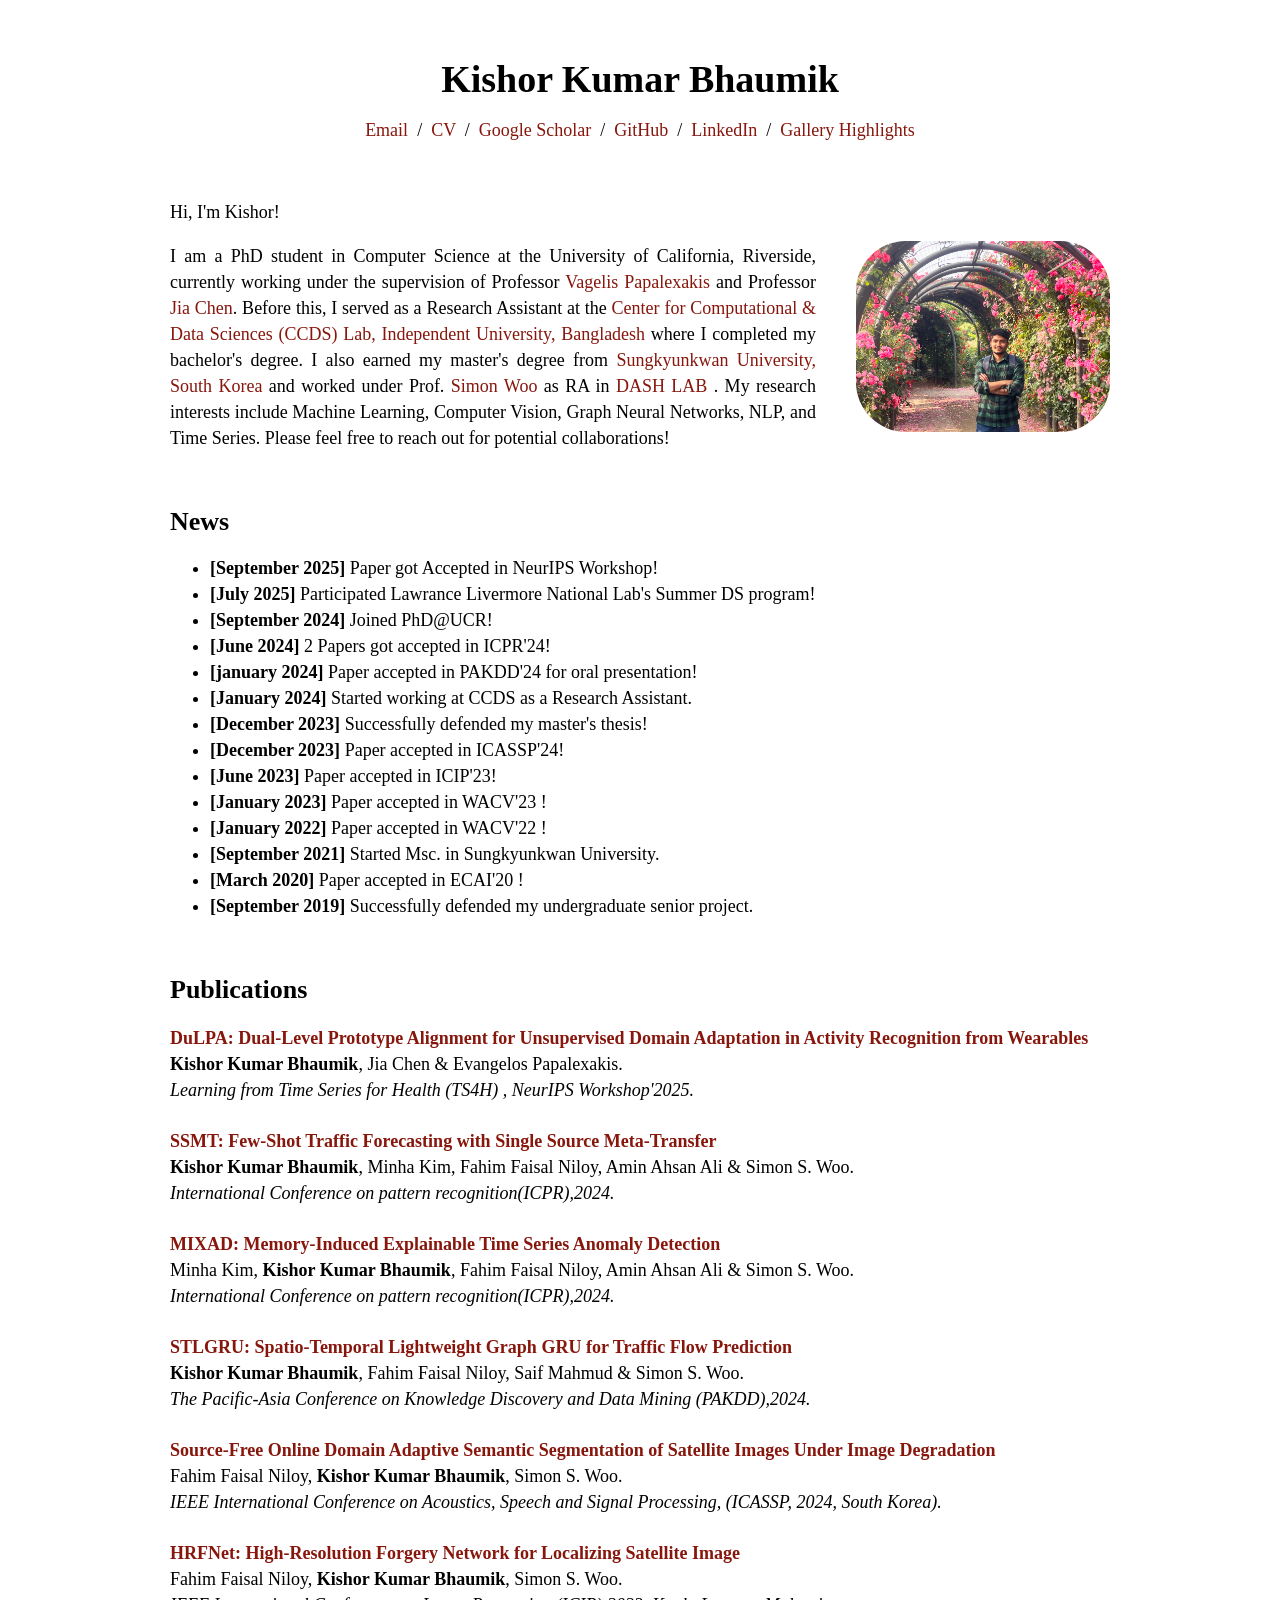
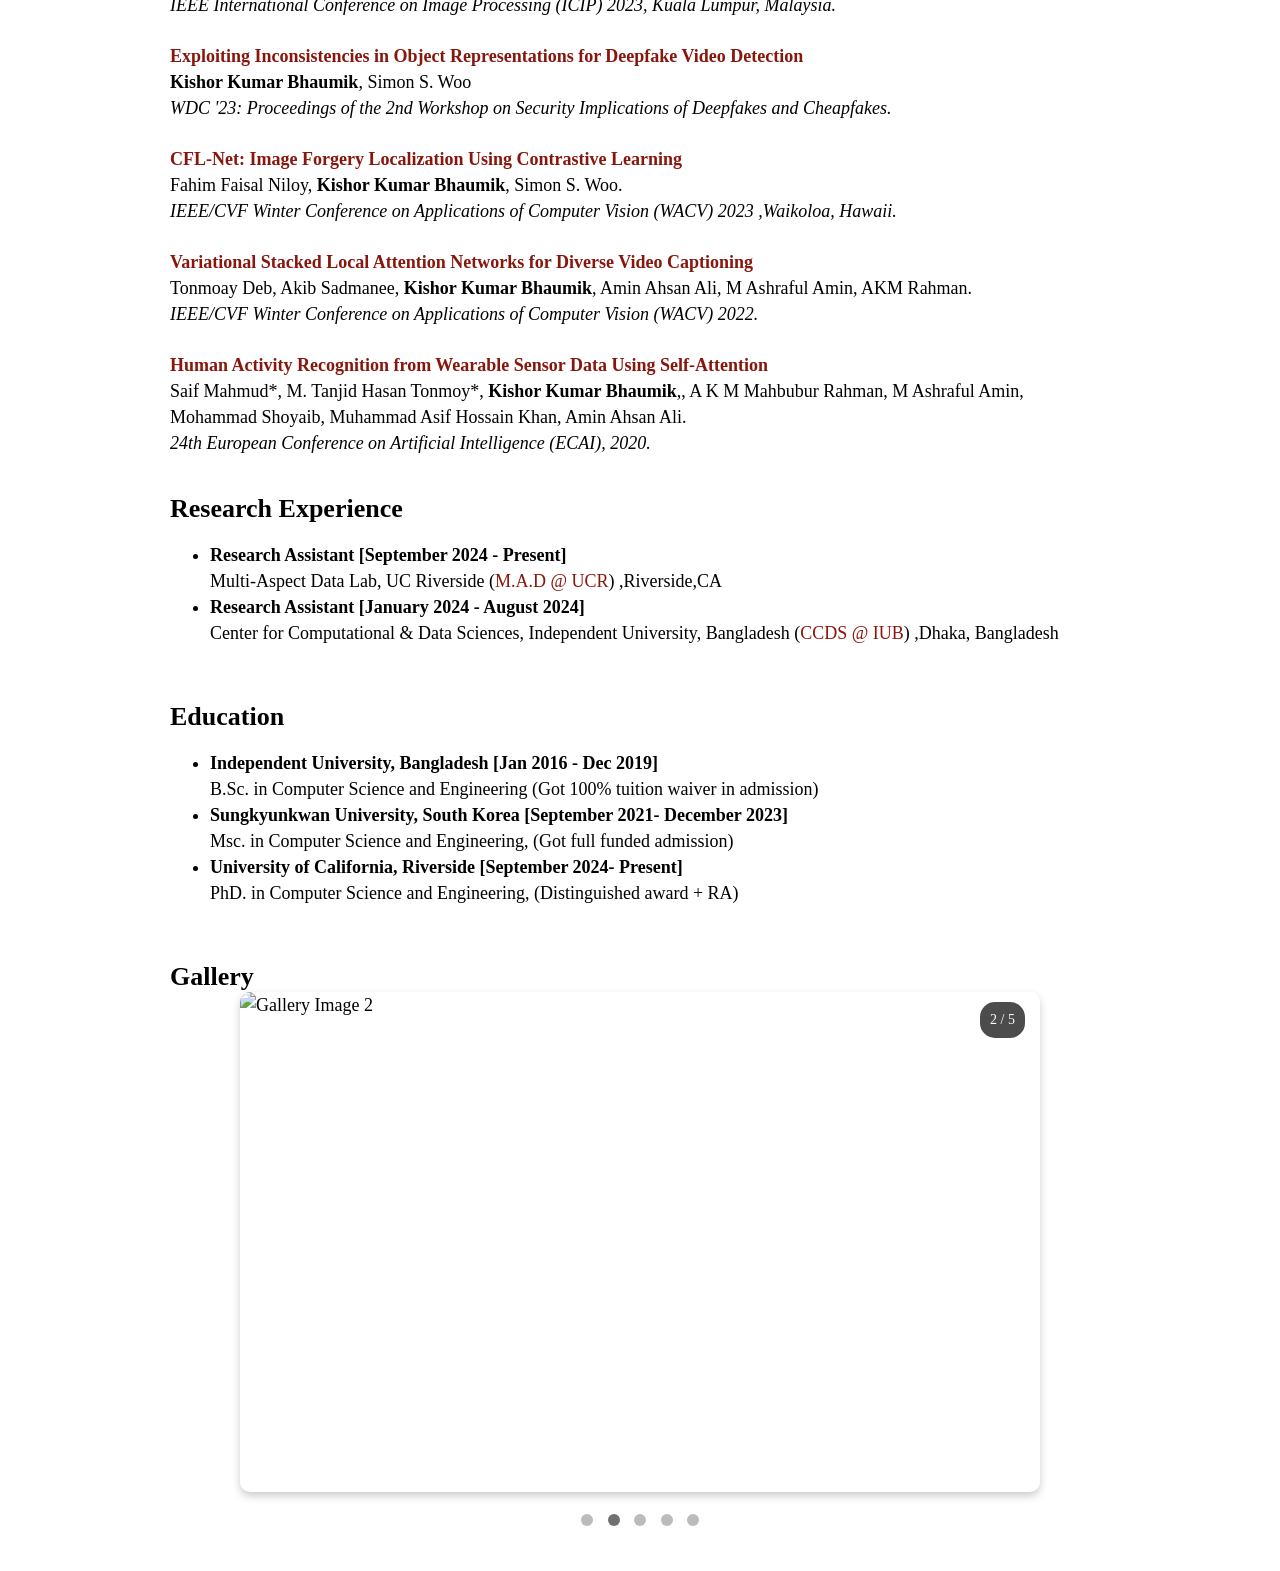
==== index.html @ 986b5c7b "Bold author name in index.html" ====
<!DOCTYPE html>
<html lang="en"><head><meta http-equiv="Content-Type" content="text/html; charset=UTF-8">
  <script type="text/javascript" async="" src="./index_files/analytics.js.download"></script><script type="text/javascript" async="" src="./index_files/analytics.js(1).download"></script><script async="" src="./index_files/js"></script>
  <script>
    window.dataLayer = window.dataLayer || [];
    function gtag(){dataLayer.push(arguments);}.gallery-image
    gtag('js', new Date());

    gtag('config', 'UA-7580334-2');
  </script>

  <title>Kishor Kumar Bhaumik</title>

  <meta name="author" content="Kishor Kumar Bhaumik">
  <meta name="viewport" content="width=device-width, initial-scale=1">

  <link rel="stylesheet" type="text/css" href="./index_files/stylesheet.css">
  <link rel="icon" type="image/png" href="./image/personal.jpg">

  <style>
    .gallery-container {
      width: 100%;
      max-width: 800px;
      margin: 0 auto;
      position: relative;
      overflow: hidden;
      border-radius: 10px;
      box-shadow: 0 4px 8px rgba(0,0,0,0.2);
    }

    .gallery-image {
      width: 100%;
      height: 500px;
      object-fit: cover;
      display: none;
    }

    .gallery-image.active {
      display: block;
    }

    .gallery-counter {
      position: absolute;
      top: 10px;
      right: 15px;
      background: rgba(0,0,0,0.7);
      color: white;
      padding: 5px 10px;
      border-radius: 15px;
      font-size: 14px;
    }

    .gallery-dots {
      text-align: center;
      margin-top: 15px;
    }

    .dot {
      height: 12px;
      width: 12px;
      margin: 0 5px;
      background-color: #bbb;
      border-radius: 50%;
      display: inline-block;
      cursor: pointer;
      transition: background-color 0.3s ease;
    }

    .dot.active {
      background-color: #717171;
    }

    html {
      scroll-behavior: smooth;
    }
  </style>
</head>

<body>
  <table style="width:100%;max-width:1000px;padding-top:30px;border:0px;border-spacing:0px;border-collapse:separate;margin-right:auto;margin-left:auto;"><tbody>
    <tr style="padding:10px">
      <td style="padding:10px">
        <p align="center" style="margin-bottom:1px;">
            <name>Kishor Kumar Bhaumik</name>
        </p>
        <p align="center">
            <a href="mailto:kishor25@g.skku.edu">Email</a> &nbsp;/&nbsp;
            <a href="">CV</a> &nbsp;/&nbsp; 
            <a href="https://scholar.google.com/citations?user=g70F2XcAAAAJ&hl=en">Google Scholar</a> &nbsp;/&nbsp;
            <a href="https://github.com/Kishor-Bhaumik"> GitHub </a> &nbsp;/&nbsp;
            <a href="https://www.linkedin.com/in/kishor-kumar-bhaumik-8698491b8/">LinkedIn</a> &nbsp;/&nbsp;
            <a href="#gallery">Gallery</a>
            <a href="#gallery">Highlights</a>
        </p>
        <table width="100%" align="center" border="0" cellspacing="0" cellpadding="20">
          <tbody><tr>
            <td width="70%" valign="top" align="justify">
              <p>
                Hi, I'm Kishor!
              </p>
              <p> 
<!--                 I currently serve as a Research Assistant at <a href="https://ccds.ai/">Center for Computational & Data Sciences (CCDS) Lab, Independent University, Bangladesh</a> under the supervision of <a href="http://iub.ac.bd/academics/departments/cse/faculty-and-staff/aminali"> Prof. Amin Ahsan Ali </a>. I completed my master's degree from <a href="https://www.skku.edu/eng/index.do">Sungkyunkwan University, South Korea</a> and worked under Prof. Simon Woo<a href="https://dash-lab.github.io/"> as RA in DASH LAB<a href="https://dash-lab.github.io/">. My research focuses on Machine Learning, Computer Vision, Graph Neural Networks, NLP and Time Series.  -->

              I am a PhD student in Computer Science at the University of California, Riverside, currently working under the supervision of Professor <a href="https://www.cs.ucr.edu/~epapalex/">Vagelis Papalexakis </a> and Professor  <a href="https://sites.google.com/view/jiachen-research/home">Jia Chen</a>. Before this, I served as a Research Assistant at the <a href="https://ccds.ai/">Center for Computational & Data Sciences (CCDS) Lab, Independent University, Bangladesh</a> where I completed my bachelor's degree. I also earned my master's degree from <a href="https://www.skku.edu/eng/index.do">Sungkyunkwan University, South Korea</a> and worked under Prof. <a href="https://dash-lab.github.io/">Simon Woo </a> as RA in <a href="https://dash-lab.github.io/">DASH LAB </a>.  My research interests include Machine Learning, Computer Vision, Graph Neural Networks, NLP, and Time Series. Please feel free to reach out for potential collaborations!
              </p>

            </td>

            <td width="30%" valign="top" style="padding-top:80px;"><img src="./image/personal.jpg" width="100%" style="border-radius:50px"></a>
          </tr>

        </tbody></table>

        <table width="100%" align="center" border="0" cellspacing="0" cellpadding="20">
        <tbody><tr><td>
            <heading>News</heading>
            <ul>
              <li><strong>[September 2025]</strong> Paper got Accepted in NeurIPS Workshop!</li>
              <li><strong>[July 2025]</strong> Participated Lawrance Livermore National Lab's Summer DS program!</li>
              <li><strong>[September 2024]</strong> Joined PhD@UCR!</li>
              <li><strong>[June 2024]</strong> 2 Papers got accepted in ICPR'24!</li>
              <li><strong>[january 2024]</strong> Paper accepted in PAKDD'24 for oral presentation!</li>
              <li><strong>[January 2024]</strong> Started working at CCDS as a Research Assistant.</li>
              <li><strong>[December 2023]</strong> Successfully defended my master's thesis!</li>
               <li><strong>[December 2023]</strong> Paper accepted in ICASSP'24!</li>
                <li><strong>[June 2023]</strong> Paper accepted in ICIP'23!</li>
                <li><strong>[January 2023]</strong> Paper accepted in WACV'23 !</li>
                <li><strong>[January 2022]</strong> Paper accepted in WACV'22 !</li>
                <li><strong>[September 2021]</strong> Started Msc. in Sungkyunkwan University.</li>
                <li><strong>[March 2020]</strong> Paper accepted in ECAI'20 !</li>

                <li><strong>[September 2019]</strong> Successfully defended my undergraduate senior project.</li>
            </ul>
        </td></tr>

        </tbody></table>

        <table style="width:100%;border:0px;border-spacing:0px;border-collapse:separate;margin-right:auto;margin-left:auto;"><tbody>
            <tr>
            <td style="padding-left:20px;padding-top:20px;padding-bottom:0px;width:100%;vertical-align:middle">
              <heading>Publications</heading>
            </td>
          </tr>
        </tbody></table>

        <table width="100%" align="center" border="0" cellspacing="15" cellpadding="5">


          <tr>
            <td valign="top" width="95%">
              <a href="https://openreview.net/attachment?id=uzQmCWWiLl&name=pdf">
                <papertitle>DuLPA: Dual-Level Prototype Alignment for Unsupervised Domain Adaptation in Activity Recognition from Wearables</papertitle>
              </a>
              <br>
               <b>Kishor Kumar Bhaumik</b>, Jia Chen & Evangelos Papalexakis. 
              <br>
              <em>Learning from Time Series for Health (TS4H) , NeurIPS Workshop'2025.
              <br>
            </td>
          </tr>


          <tr>
            <td valign="top" width="95%">
              <a href="https://link.springer.com/chapter/10.1007/978-3-031-78195-7_4">
                <papertitle>SSMT: Few-Shot Traffic Forecasting with Single Source Meta-Transfer</papertitle>
              </a>
              <br>
               <b>Kishor Kumar Bhaumik</b>, Minha Kim, Fahim Faisal Niloy, Amin Ahsan Ali & Simon S. Woo. 
              <br>
              <em>International Conference on pattern recognition(ICPR),2024.
              <br>
            </td>
          </tr>



          <tr>
            <td valign="top" width="95%">
              <a href="https://link.springer.com/chapter/10.1007/978-3-031-78189-6_16">
                <papertitle>MIXAD: Memory-Induced Explainable Time Series Anomaly Detection</papertitle>
              </a>
              <br>
                Minha Kim, <b>Kishor Kumar Bhaumik</b>, Fahim Faisal Niloy, Amin Ahsan Ali & Simon S. Woo. 
              <br>
              <em>International Conference on pattern recognition(ICPR),2024.
              <br>
            </td>
          </tr>




          <tr>
            <td valign="top" width="95%">
              <a href="https://arxiv.org/pdf/2212.04548.pdf">
                <papertitle>STLGRU: Spatio-Temporal Lightweight Graph GRU for Traffic Flow Prediction</papertitle>
              </a>
              <br>
               <b>Kishor Kumar Bhaumik</b>, Fahim Faisal Niloy, Saif Mahmud & Simon S. Woo. 
              <br>
              <em>The Pacific-Asia Conference on Knowledge Discovery and Data Mining (PAKDD),2024.
              <br>
            </td>
          </tr>


          <tr>
            <td valign="top" width="95%">
              <a href="https://arxiv.org/pdf/2401.02113.pdf">
                <papertitle>Source-Free Online Domain Adaptive Semantic Segmentation of Satellite Images Under Image Degradation</papertitle>
              </a>
              <br>
              Fahim Faisal Niloy, <b>Kishor Kumar Bhaumik</b>,  Simon S. Woo. 
              <br>
              <em>IEEE International Conference on Acoustics, Speech and Signal Processing, (ICASSP, 2024, South Korea).
              <br>
            </td>
          </tr>


          <tr>
            <td valign="top" width="95%">
              <a href="https://arxiv.org/pdf/2307.11052.pdf">
                <papertitle>HRFNet: High-Resolution Forgery Network for Localizing Satellite Image</papertitle>
              </a>
              <br>
              Fahim Faisal Niloy, <b>Kishor Kumar Bhaumik</b>,  Simon S. Woo. 
              <br>
              <em>IEEE International Conference on Image Processing (ICIP) 2023, Kuala Lumpur, Malaysia.
              <br>
            </td>
          </tr>


          <tr>
            <td valign="top" width="95%">
              <a href="https://dl.acm.org/doi/abs/10.1145/3595353.3595885">
                <papertitle>Exploiting Inconsistencies in Object Representations for Deepfake Video Detection</papertitle>
              </a>
              <br>
              <b>Kishor Kumar Bhaumik</b>, Simon S. Woo 
              <br>
              <em>WDC '23: Proceedings of the 2nd Workshop on Security Implications of Deepfakes and Cheapfakes.
              <br>
            </td>
          </tr>

          
          
          <tr>
            <td valign="top" width="95%">
              <a href="https://arxiv.org/pdf/2210.02182.pdf">
                <papertitle>CFL-Net: Image Forgery Localization Using Contrastive Learning</papertitle>
              </a>
              <br>
              Fahim Faisal Niloy, <b>Kishor Kumar Bhaumik</b>,  Simon S. Woo. 
              <br>
              <em>IEEE/CVF Winter Conference on Applications of Computer Vision (WACV) 2023 ,Waikoloa, Hawaii.
              <br>
            </td>
          </tr>


          

          
          <tr>
            <td valign="top" width="95%">
              <a href="https://openaccess.thecvf.com/content/WACV2022/papers/Deb_Variational_Stacked_Local_Attention_Networks_for_Diverse_Video_Captioning_WACV_2022_paper.pdf">
                <papertitle>Variational Stacked Local Attention Networks for Diverse Video Captioning</papertitle>
              </a>
              <br>
              Tonmoay Deb, Akib Sadmanee, <b>Kishor Kumar Bhaumik</b>, Amin Ahsan Ali, M Ashraful Amin, AKM Rahman.
              <br>
              <em>IEEE/CVF Winter Conference on Applications of Computer Vision (WACV) 2022.
              <br>
            </td>
          </tr>





          <tr>
            <td valign="top" width="95%">
              <a href="https://ecai2020.eu/papers/1109_paper.pdf">
                <papertitle>Human Activity Recognition from Wearable Sensor Data Using Self-Attention</papertitle>
              </a>
              <br>
              Saif Mahmud*, M. Tanjid Hasan Tonmoy*, <b>Kishor Kumar Bhaumik</b>,, A K M Mahbubur Rahman, M Ashraful Amin, Mohammad Shoyaib, Muhammad Asif Hossain Khan, Amin Ahsan Ali. 
              <br>
              <em>24th European Conference on Artificial Intelligence (ECAI), 2020.
              <br>
            </td>
          </tr>

        </tbody></table>

        <table width="100%" align="center" border="0" cellspacing="0" cellpadding="20">
        <tbody><tr><td>
            <heading>Research Experience</heading>
            <ul>
              <li> <strong>Research Assistant [September 2024 - Present]</strong><br>Multi-Aspect Data Lab, UC Riverside (<a href="https://www.cs.ucr.edu/~epapalex/group.html">M.A.D @ UCR</a>) ,Riverside,CA</li>
                <li> <strong>Research Assistant [January 2024 - August 2024]</strong><br>Center for Computational & Data Sciences, Independent University, Bangladesh (<a href="https://ccds.ai/">CCDS @ IUB</a>) ,Dhaka, Bangladesh</li>

            </ul>
        </td></tr>

        <table width="100%" align="center" border="0" cellspacing="0" cellpadding="20">
        <tbody><tr><td>
            <heading>Education</heading>
            <ul>
                <li> <strong>Independent University, Bangladesh [Jan 2016 - Dec 2019]</strong><br>B.Sc. in Computer Science and Engineering (Got 100% tuition waiver in admission)</li>
                <li> <strong>Sungkyunkwan University, South Korea [September 2021- December 2023]</strong><br>Msc.  in Computer Science and Engineering, (Got full funded admission)</li>
               <li> <strong>University of California, Riverside [September 2024- Present]</strong><br>PhD.  in Computer Science and Engineering, (Distinguished award + RA)</li>
            </ul>
        </td></tr>

        <!-- Gallery Section -->
        <table width="100%" align="center" border="0" cellspacing="0" cellpadding="20" id="gallery">
        <tbody><tr><td>
            <heading>Gallery</heading>
            <div class="gallery-container">
              <div class="gallery-counter">
                <span id="current-image">1</span> / <span id="total-images">5</span>
              </div>
              <img id="gallery-image-1" class="gallery-image active" src="./photos/photo_1.jpg" alt="Gallery Image 1">
              <img id="gallery-image-2" class="gallery-image" src="./photos/photo_2.PNG" alt="Gallery Image 2">
              <img id="gallery-image-3" class="gallery-image" src="./photos/photo_3.PNG" alt="Gallery Image 3">
              <img id="gallery-image-4" class="gallery-image" src="./photos/photo_4.PNG" alt="Gallery Image 4">
              <img id="gallery-image-5" class="gallery-image" src="./photos/photo_5.JPG" alt="Gallery Image 5">
            </div>
            <div class="gallery-dots">
              <span class="dot active" onclick="currentSlide(1)"></span>
              <span class="dot" onclick="currentSlide(2)"></span>
              <span class="dot" onclick="currentSlide(3)"></span>
              <span class="dot" onclick="currentSlide(4)"></span>
              <span class="dot" onclick="currentSlide(5)"></span>
            </div>
        </td></tr>
        </tbody></table>

      </td>
    </tr>
  </tbody></table>

  <script>
    let currentImageIndex = 1;
    const totalImages = 5;

    function showImage(index) {
      // Hide all images
      for (let i = 1; i <= totalImages; i++) {
        document.getElementById(`gallery-image-${i}`).classList.remove('active');
      }

      // Show current image
      document.getElementById(`gallery-image-${index}`).classList.add('active');

      // Update counter
      document.getElementById('current-image').textContent = index;

      // Update dots
      const dots = document.querySelectorAll('.dot');
      dots.forEach(dot => dot.classList.remove('active'));
      dots[index - 1].classList.add('active');
    }

    function nextImage() {
      currentImageIndex = currentImageIndex >= totalImages ? 1 : currentImageIndex + 1;
      showImage(currentImageIndex);
    }

    function currentSlide(index) {
      currentImageIndex = index;
      showImage(index);
    }

    // Auto-slide every 2 seconds
    setInterval(nextImage, 2000);

    // Preload images to avoid loading delays
    window.addEventListener('load', function() {
      for (let i = 1; i <= totalImages; i++) {
        const img = new Image();
        img.src = `./photos/photo_${i}.png`;
      }
    });
  </script>

</body></html>
---- index_files/stylesheet.css ----
/* latin-ext */
@font-face {
  font-family: "Palatino Linotype", "Book Antiqua", Palatino, serif;
  font-style: italic;
  font-weight: 400;
  unicode-range: U+0100-024F, U+0259, U+1E00-1EFF, U+2020, U+20A0-20AB, U+20AD-20CF, U+2113, U+2C60-2C7F, U+A720-A7FF;
}
/* latin */
@font-face {la
  font-family: "Palatino Linotype", "Book Antiqua", Palatino, serif;
  font-style: italic;
  font-weight: 400;
}
/* latin-ext */
@font-face {
  font-family: "Palatino Linotype", "Book Antiqua", Palatino, serif;
  font-style: italic;
  font-weight: 700;
}
/* latin */
@font-face {
  font-family: "Palatino Linotype", "Book Antiqua", Palatino, serif;
  font-style: italic;
  font-weight: 700;
}
/* latin-ext */
@font-face {
  font-family: "Palatino Linotype", "Book Antiqua", Palatino, serif;
  font-style: normal;
  font-weight: 400;
}
/* latin */
@font-face {
  font-family: "Palatino Linotype", "Book Antiqua", Palatino, serif;
  font-style: normal;
  font-weight: 400;
}
/* latin-ext */
@font-face {
  font-family: "Palatino Linotype", "Book Antiqua", Palatino, serif;
  font-style: normal;
  font-weight: 700;
}
/* latin */
@font-face {
  font-family: "Palatino Linotype", "Book Antiqua", Palatino, serif;
  font-style: normal;
  font-weight: 700;
}

a {
  color: #87160c;
  text-decoration: none;
}

a:focus,
a:hover {
  color: #f09228;
  text-decoration: none;
}

body,
td,
th,
tr,
p {
  line-height: 26px;
  font-family: "Palatino Linotype", "Book Antiqua", Palatino, serif;
  font-size: 18px;},

a {
  font-family: "Palatino Linotype", "Book Antiqua", Palatino, serif;
  font-size: 18px
}

strong {
  font-family: "Palatino Linotype", "Book Antiqua", Palatino, serif;
  font-size: 18px;
}

heading {
  font-family: "Palatino Linotype", "Book Antiqua", Palatino, serif;
  font-size: 26px;
  font-weight: 600;
}

papertitle {
  font-family: "Palatino Linotype", "Book Antiqua", Palatino, serif;
  font-size: 18px;
  font-weight: 700
}

name {
  font-family: "Palatino Linotype", "Book Antiqua", Palatino, serif;
  font-size: 38px;
  font-weight: 700
}

.one {
  width: 160px;
  height: 160px;
  position: relative;
}

.two {
  width: 160px;
  height: 160px;
  position: absolute;
  transition: opacity .2s ease-in-out;
  -moz-transition: opacity .2s ease-in-out;
  -webkit-transition: opacity .2s ease-in-out;
}

.fade {
  transition: opacity .2s ease-in-out;
  -moz-transition: opacity .2s ease-in-out;
  -webkit-transition: opacity .2s ease-in-out;
}

span.highlight {
  background-color: #ffffd0;
}
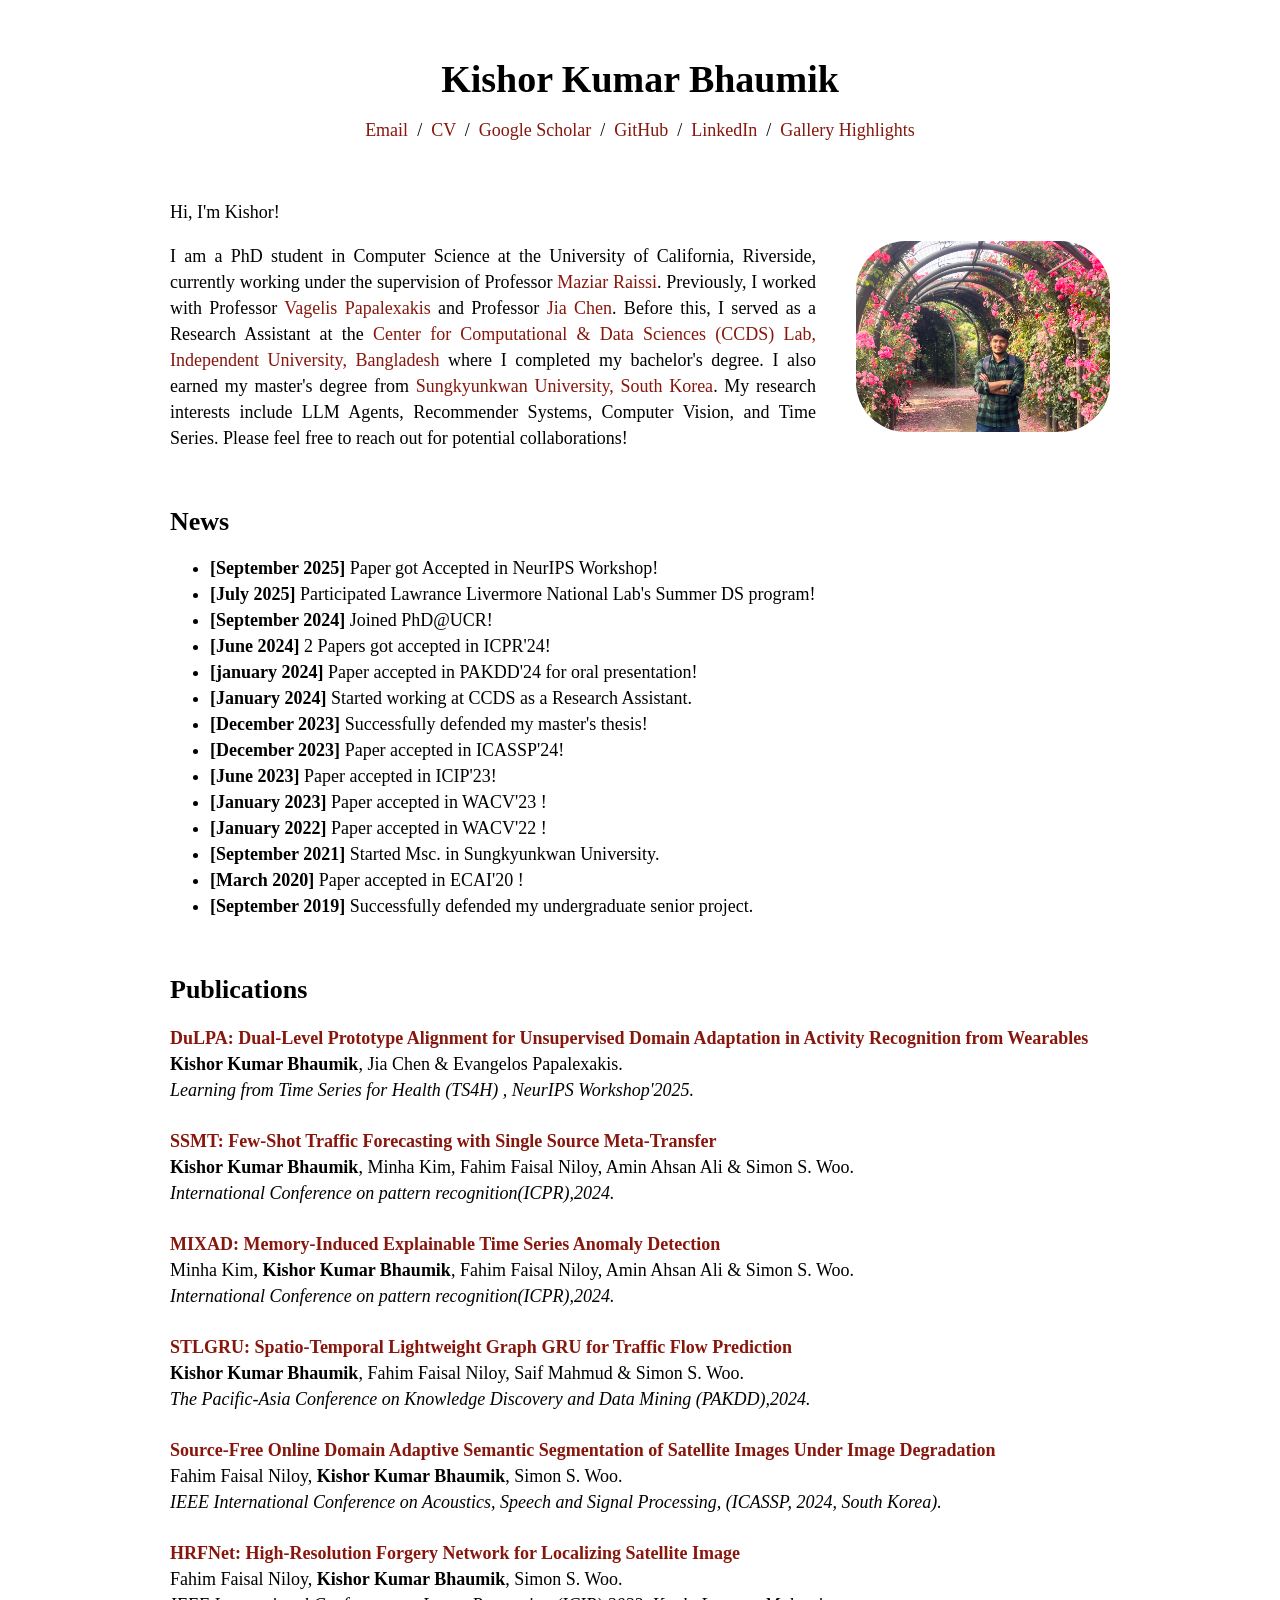
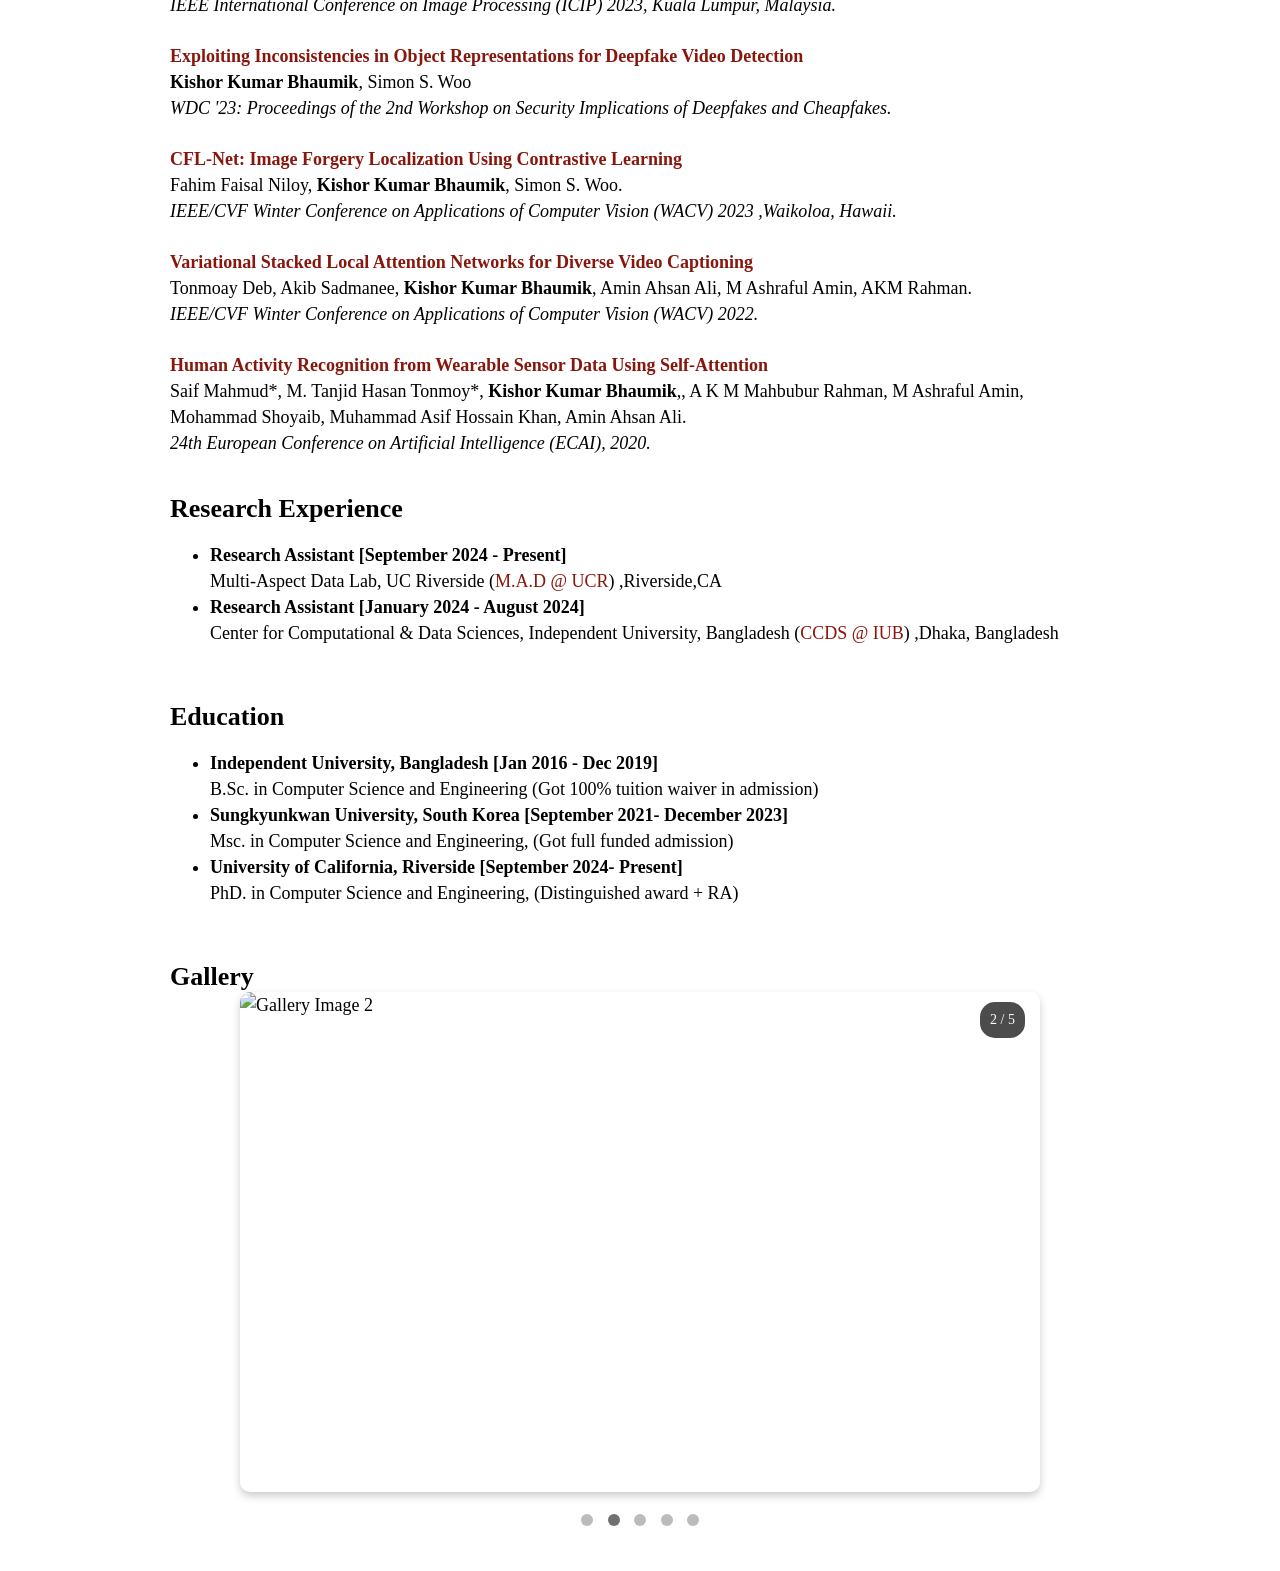
==== commit 0a035527: "Revise personal introduction in index.html Updated personal information and research interests." ====
--- a/index.html
+++ b/index.html
@@ -98,10 +98,8 @@
               <p>
                 Hi, I'm Kishor!
               </p>
-              <p> 
-<!--                 I currently serve as a Research Assistant at <a href="https://ccds.ai/">Center for Computational & Data Sciences (CCDS) Lab, Independent University, Bangladesh</a> under the supervision of <a href="http://iub.ac.bd/academics/departments/cse/faculty-and-staff/aminali"> Prof. Amin Ahsan Ali </a>. I completed my master's degree from <a href="https://www.skku.edu/eng/index.do">Sungkyunkwan University, South Korea</a> and worked under Prof. Simon Woo<a href="https://dash-lab.github.io/"> as RA in DASH LAB<a href="https://dash-lab.github.io/">. My research focuses on Machine Learning, Computer Vision, Graph Neural Networks, NLP and Time Series.  -->
-
-              I am a PhD student in Computer Science at the University of California, Riverside, currently working under the supervision of Professor <a href="https://www.cs.ucr.edu/~epapalex/">Vagelis Papalexakis </a> and Professor  <a href="https://sites.google.com/view/jiachen-research/home">Jia Chen</a>. Before this, I served as a Research Assistant at the <a href="https://ccds.ai/">Center for Computational & Data Sciences (CCDS) Lab, Independent University, Bangladesh</a> where I completed my bachelor's degree. I also earned my master's degree from <a href="https://www.skku.edu/eng/index.do">Sungkyunkwan University, South Korea</a> and worked under Prof. <a href="https://dash-lab.github.io/">Simon Woo </a> as RA in <a href="https://dash-lab.github.io/">DASH LAB </a>.  My research interests include Machine Learning, Computer Vision, Graph Neural Networks, NLP, and Time Series. Please feel free to reach out for potential collaborations!
+              <p>
+              I am a PhD student in Computer Science at the University of California, Riverside, currently working under the supervision of Professor <a href="https://scholar.google.com/citations?user=dCdmUaYAAAAJ&hl=en">Maziar Raissi</a>. Previously, I worked with Professor <a href="https://www.cs.ucr.edu/~epapalex/">Vagelis Papalexakis</a> and Professor <a href="https://sites.google.com/view/jiachen-research/home">Jia Chen</a>. Before this, I served as a Research Assistant at the <a href="https://ccds.ai/">Center for Computational & Data Sciences (CCDS) Lab, Independent University, Bangladesh</a> where I completed my bachelor's degree. I also earned my master's degree from <a href="https://www.skku.edu/eng/index.do">Sungkyunkwan University, South Korea</a>. My research interests include LLM Agents, Recommender Systems, Computer Vision, and Time Series. Please feel free to reach out for potential collaborations!
               </p>
 
             </td>
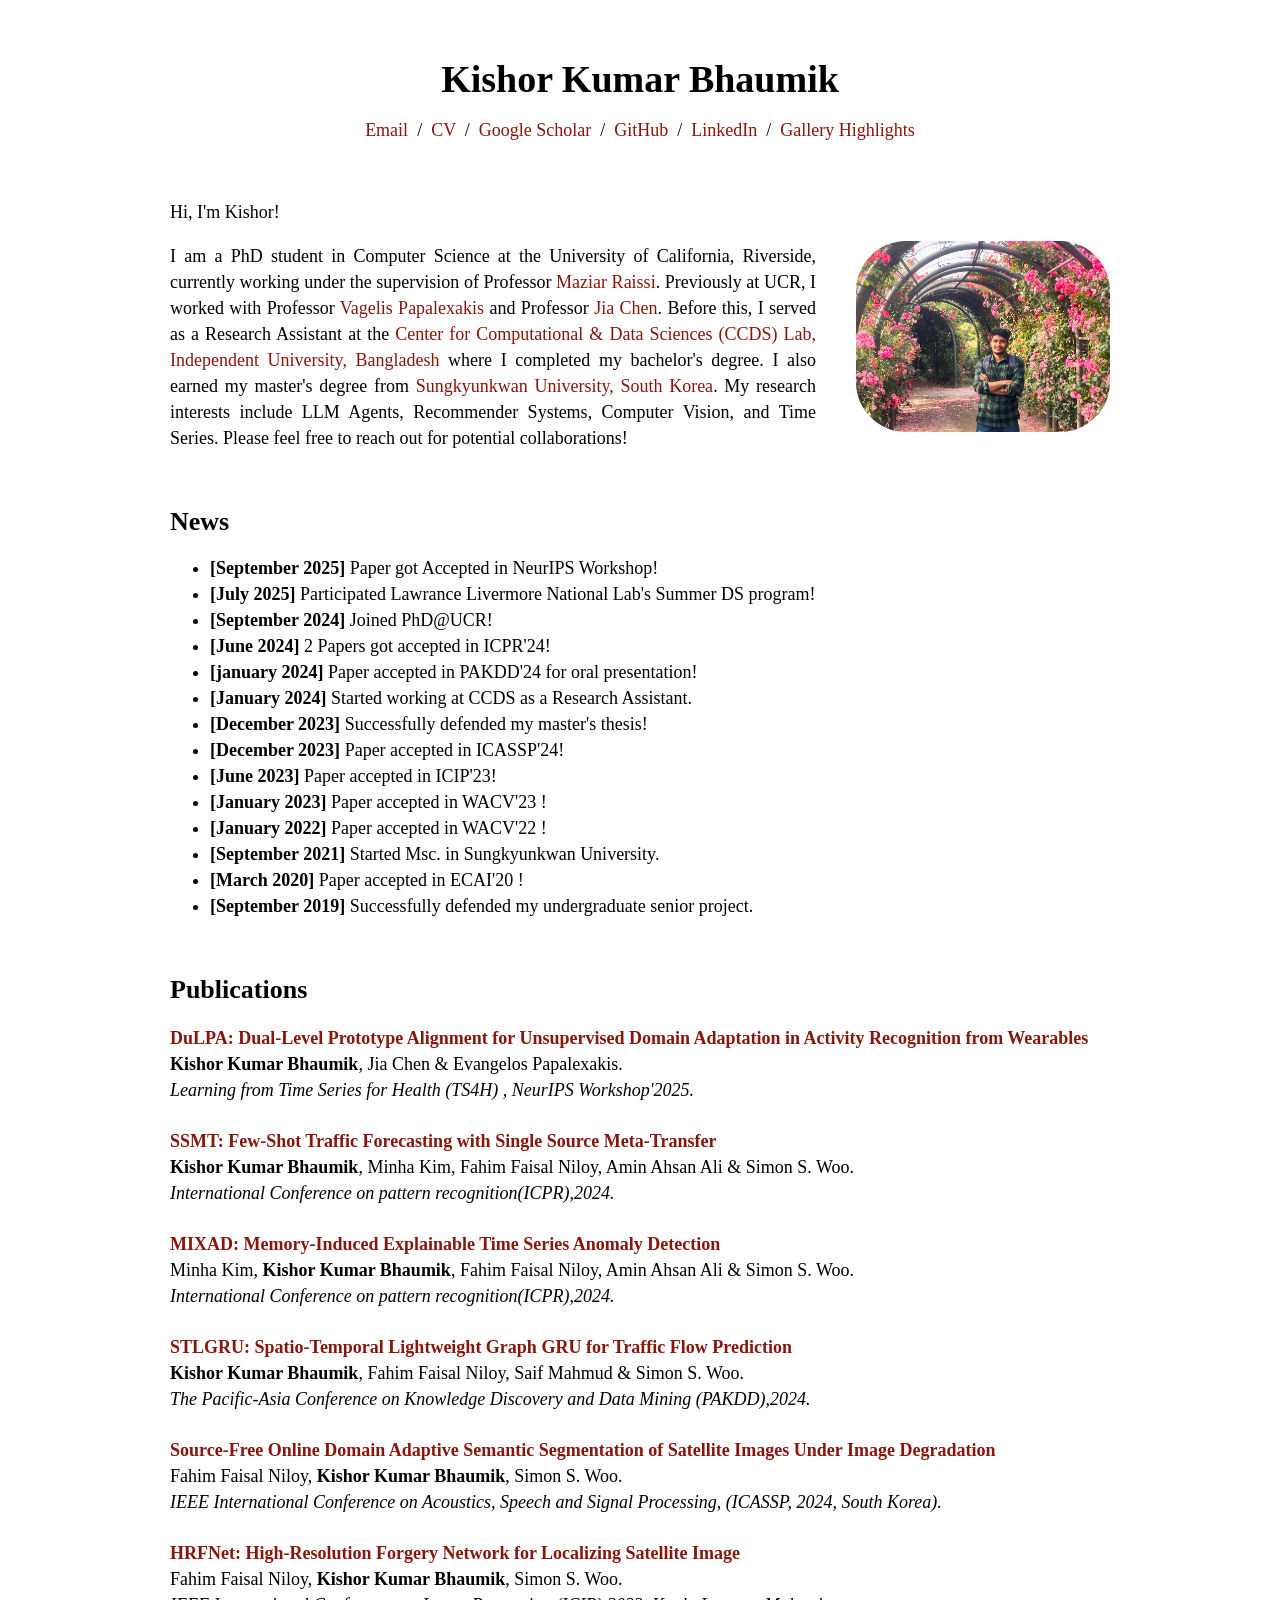
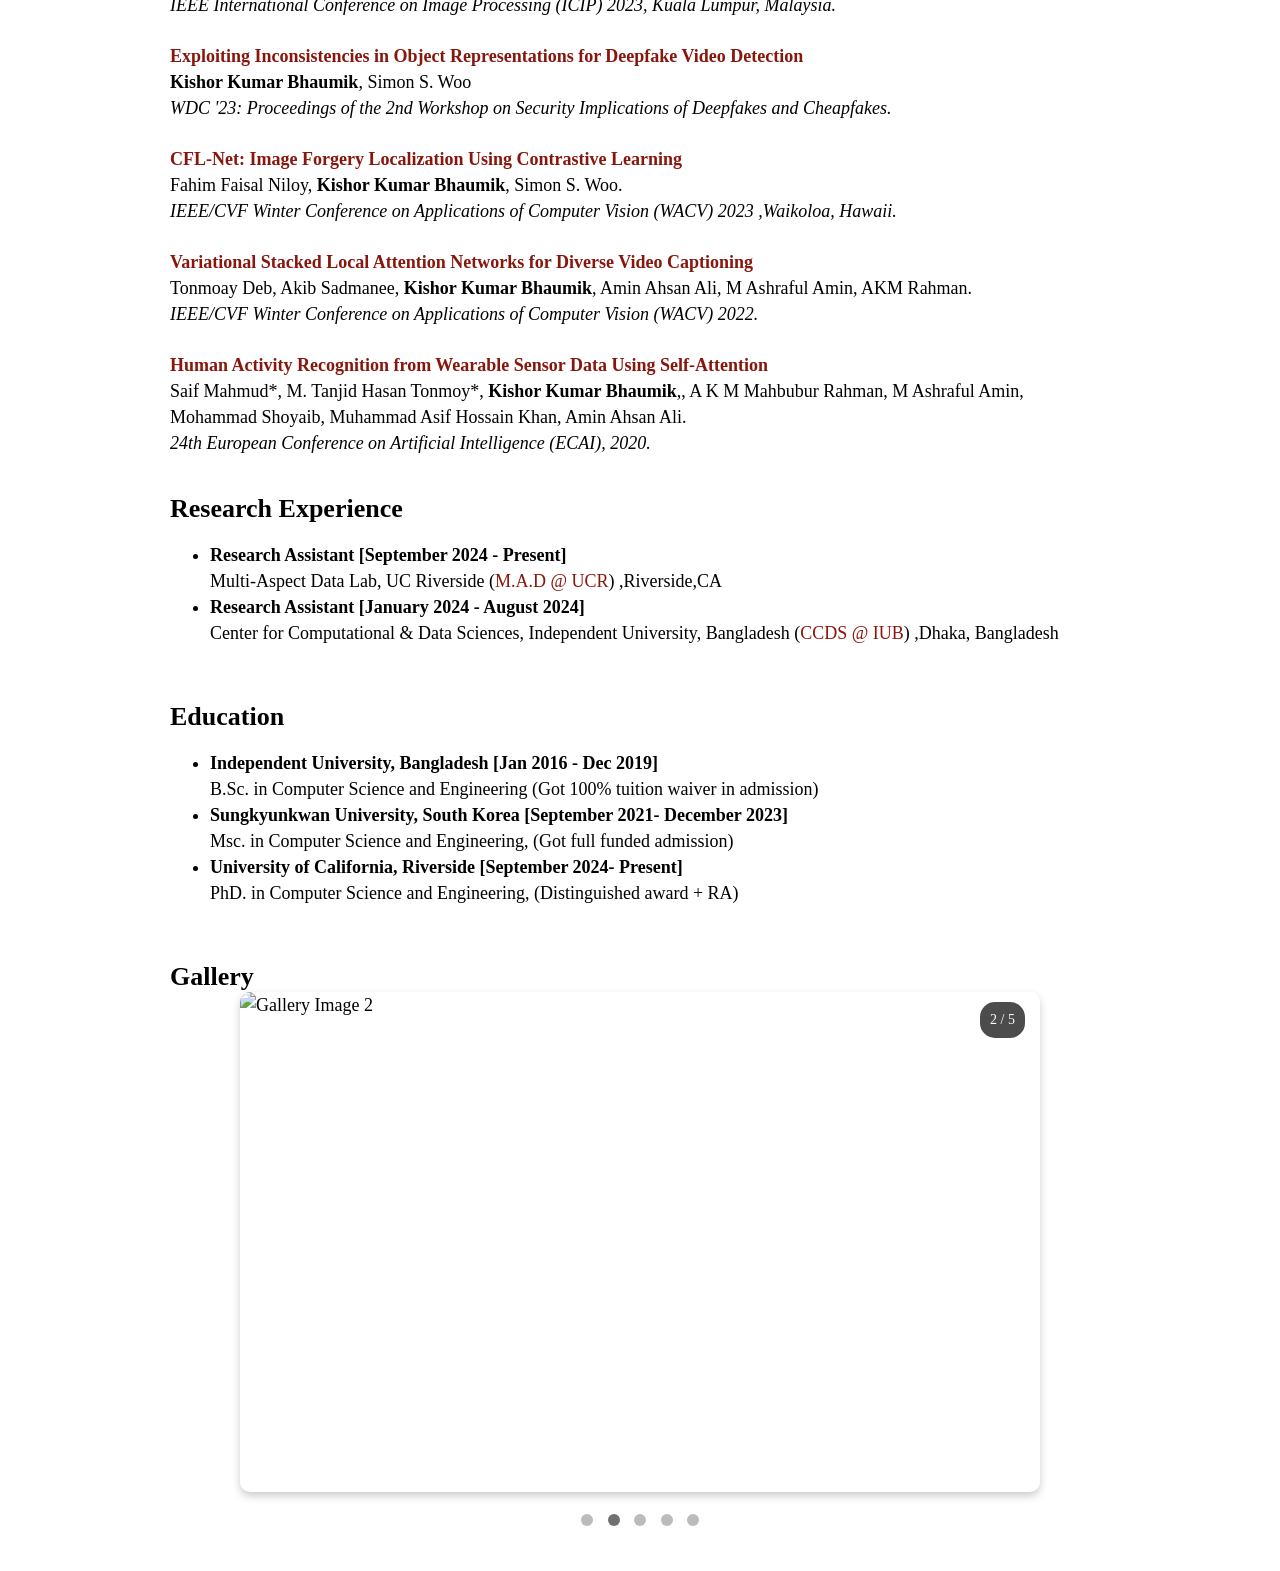
==== commit 09976c8f: "Update personal introduction in index.html" ====
--- a/index.html
+++ b/index.html
@@ -99,7 +99,7 @@
                 Hi, I'm Kishor!
               </p>
               <p>
-              I am a PhD student in Computer Science at the University of California, Riverside, currently working under the supervision of Professor <a href="https://scholar.google.com/citations?user=dCdmUaYAAAAJ&hl=en">Maziar Raissi</a>. Previously, I worked with Professor <a href="https://www.cs.ucr.edu/~epapalex/">Vagelis Papalexakis</a> and Professor <a href="https://sites.google.com/view/jiachen-research/home">Jia Chen</a>. Before this, I served as a Research Assistant at the <a href="https://ccds.ai/">Center for Computational & Data Sciences (CCDS) Lab, Independent University, Bangladesh</a> where I completed my bachelor's degree. I also earned my master's degree from <a href="https://www.skku.edu/eng/index.do">Sungkyunkwan University, South Korea</a>. My research interests include LLM Agents, Recommender Systems, Computer Vision, and Time Series. Please feel free to reach out for potential collaborations!
+              I am a PhD student in Computer Science at the University of California, Riverside, currently working under the supervision of Professor <a href="https://scholar.google.com/citations?user=dCdmUaYAAAAJ&hl=en">Maziar Raissi</a>. Previously at UCR, I worked with Professor <a href="https://www.cs.ucr.edu/~epapalex/">Vagelis Papalexakis</a> and Professor <a href="https://sites.google.com/view/jiachen-research/home">Jia Chen</a>. Before this, I served as a Research Assistant at the <a href="https://ccds.ai/">Center for Computational & Data Sciences (CCDS) Lab, Independent University, Bangladesh</a> where I completed my bachelor's degree. I also earned my master's degree from <a href="https://www.skku.edu/eng/index.do">Sungkyunkwan University, South Korea</a>. My research interests include LLM Agents, Recommender Systems, Computer Vision, and Time Series. Please feel free to reach out for potential collaborations!
               </p>
 
             </td>
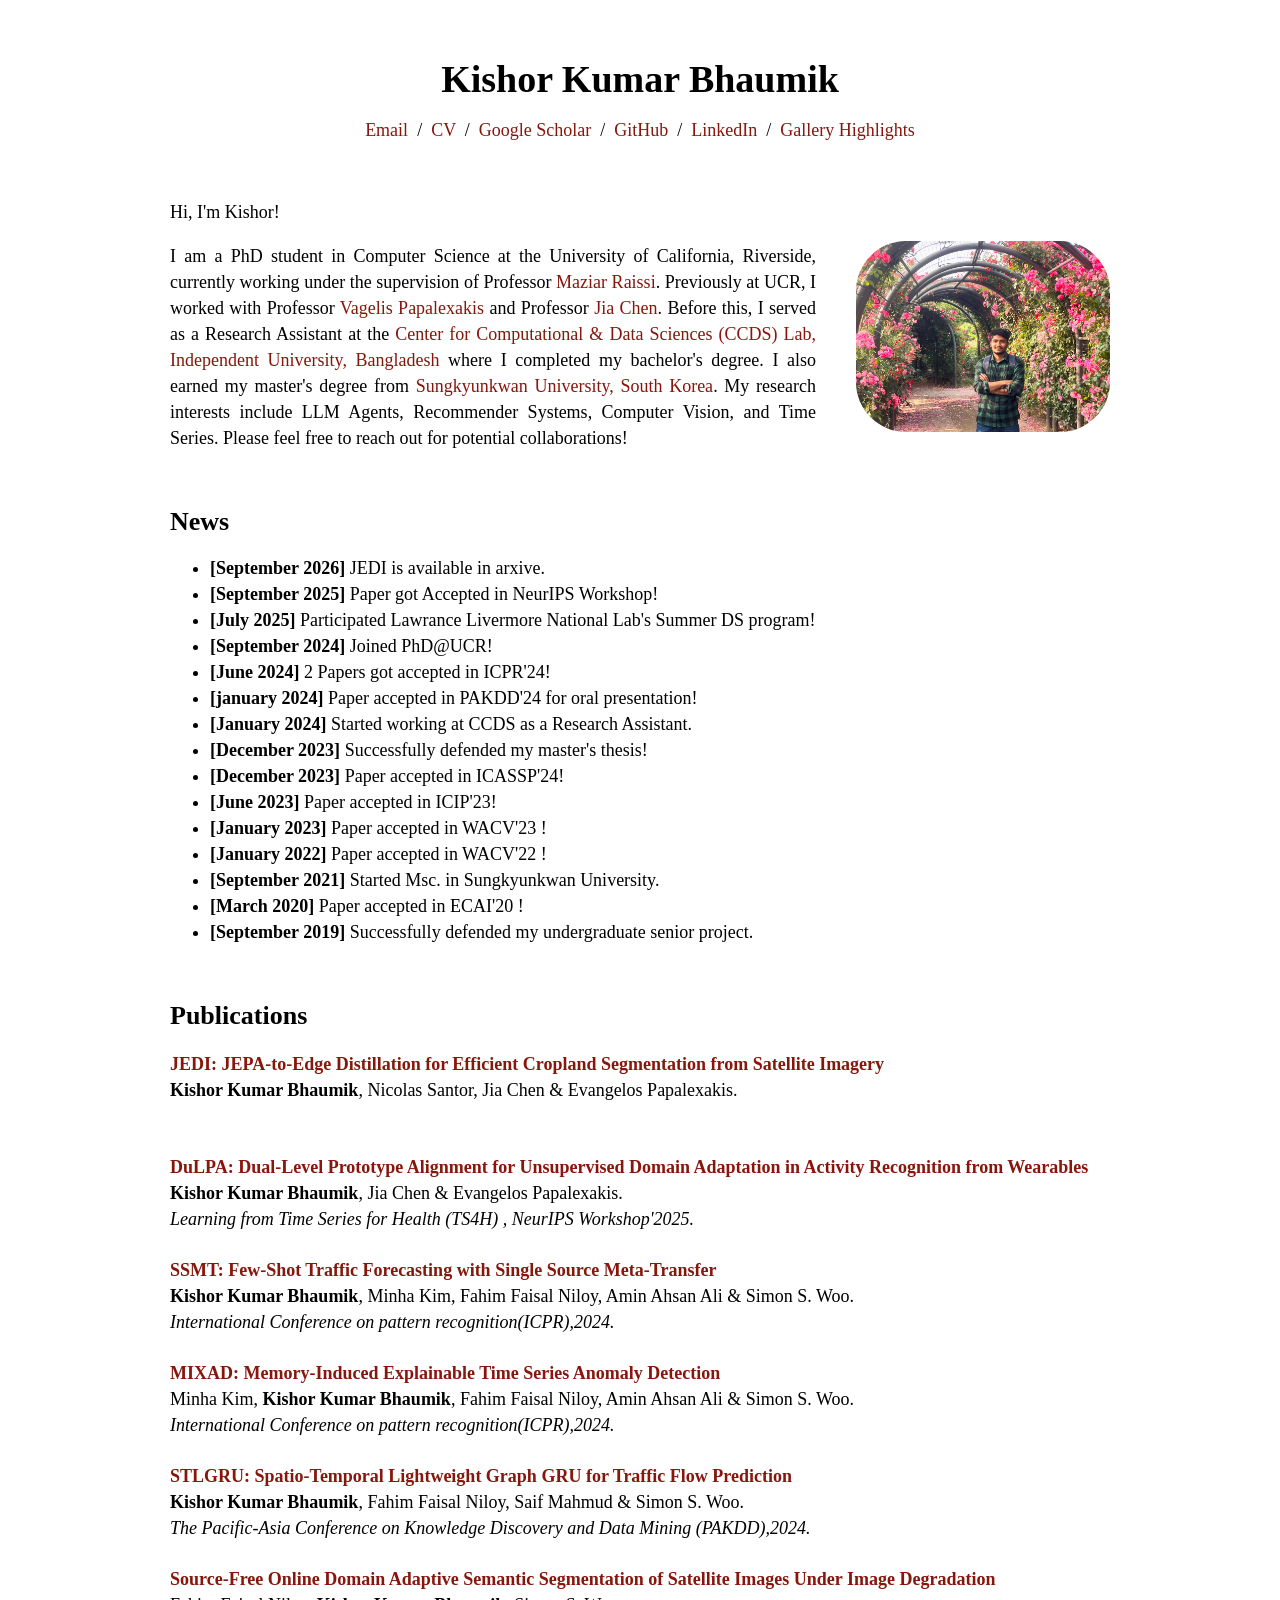
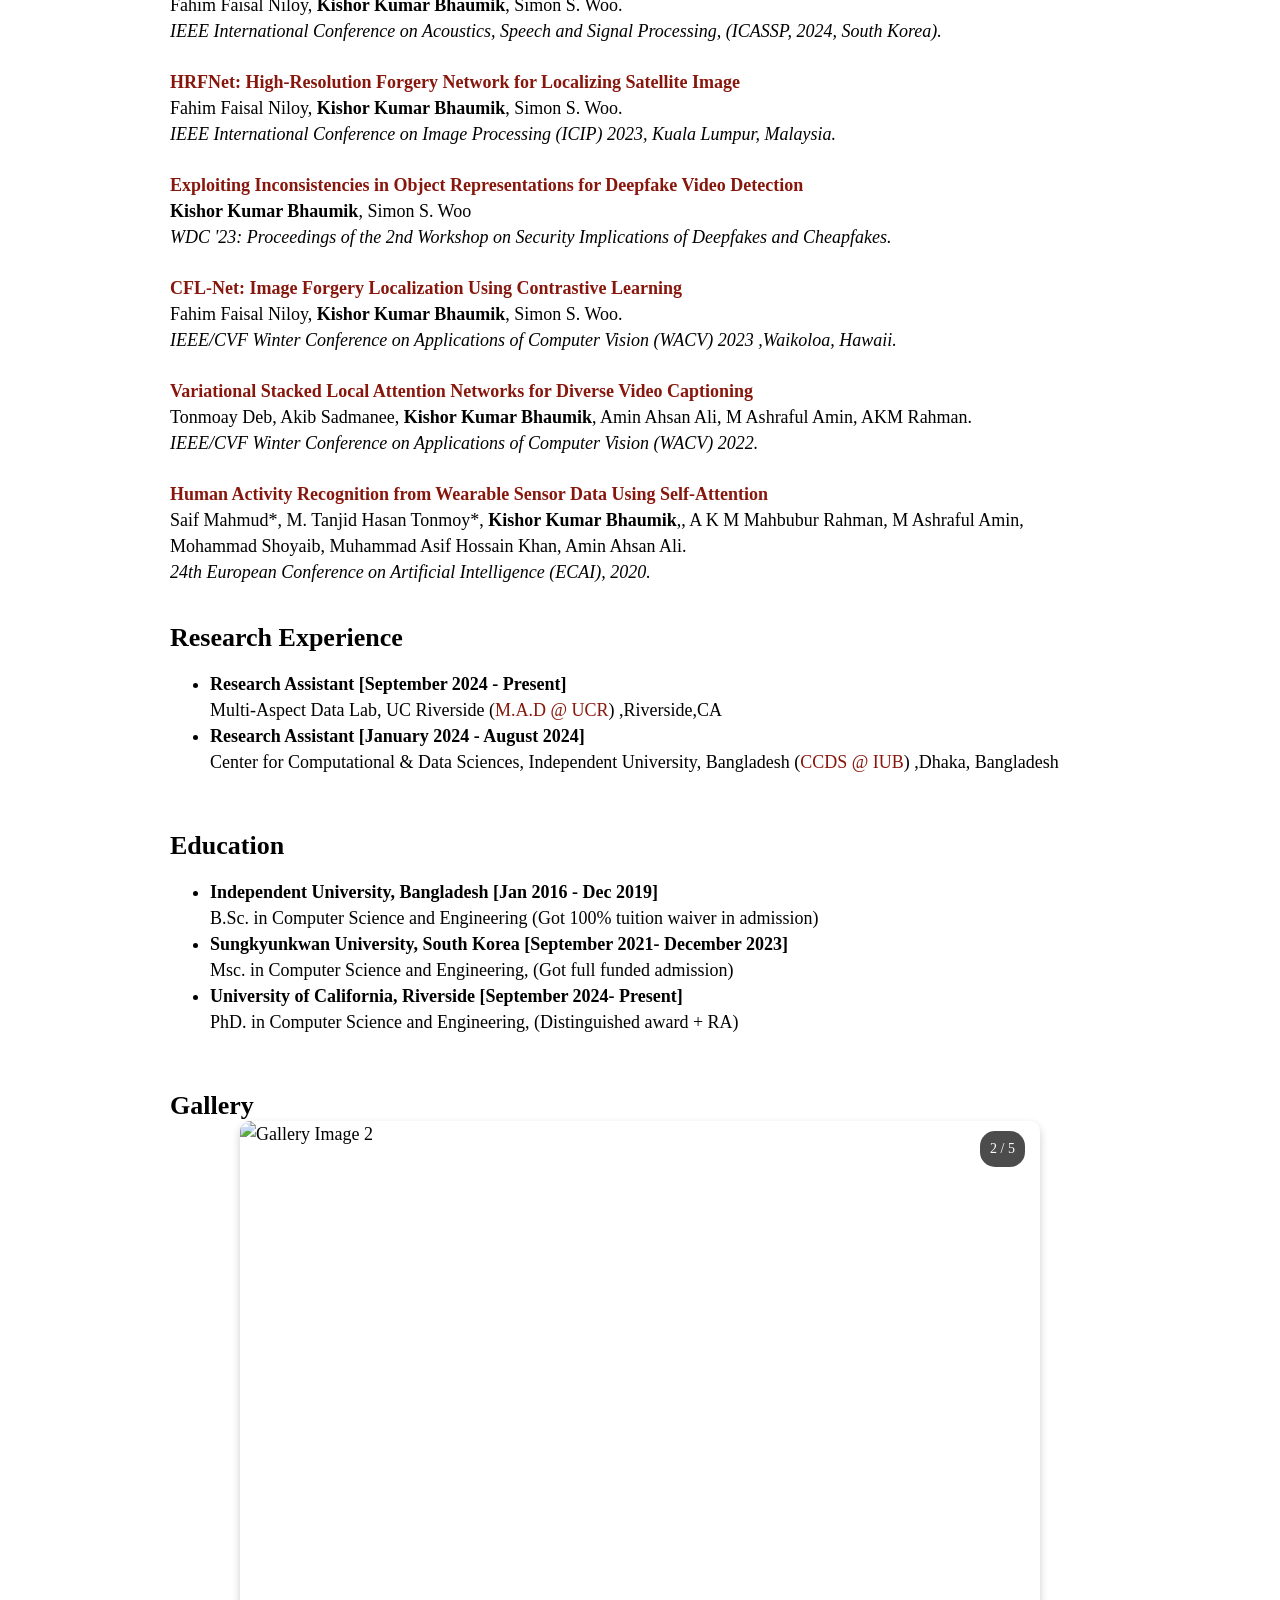
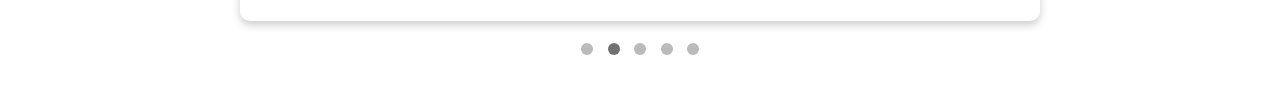
==== commit 0ba094f2: "Update news section with JEDI and paper information Added news item about JEDI availability and upda" ====
--- a/index.html
+++ b/index.html
@@ -113,6 +113,7 @@
         <tbody><tr><td>
             <heading>News</heading>
             <ul>
+              <li><strong>[September 2026]</strong> JEDI is available in arxive.</li>
               <li><strong>[September 2025]</strong> Paper got Accepted in NeurIPS Workshop!</li>
               <li><strong>[July 2025]</strong> Participated Lawrance Livermore National Lab's Summer DS program!</li>
               <li><strong>[September 2024]</strong> Joined PhD@UCR!</li>
@@ -144,6 +145,20 @@
         <table width="100%" align="center" border="0" cellspacing="15" cellpadding="5">
 
 
+          <tr>
+            <td valign="top" width="95%">
+              <a href="https://arxiv.org/abs/2609.07915">
+                <papertitle>JEDI: JEPA-to-Edge Distillation for Efficient Cropland Segmentation from Satellite Imagery</papertitle>
+              </a>
+              <br>
+               <b>Kishor Kumar Bhaumik</b>, Nicolas Santor, Jia Chen & Evangelos Papalexakis. 
+              <br>
+              <em>
+              <br>
+            </td>
+          </tr>
+
+          
           <tr>
             <td valign="top" width="95%">
               <a href="https://openreview.net/attachment?id=uzQmCWWiLl&name=pdf">
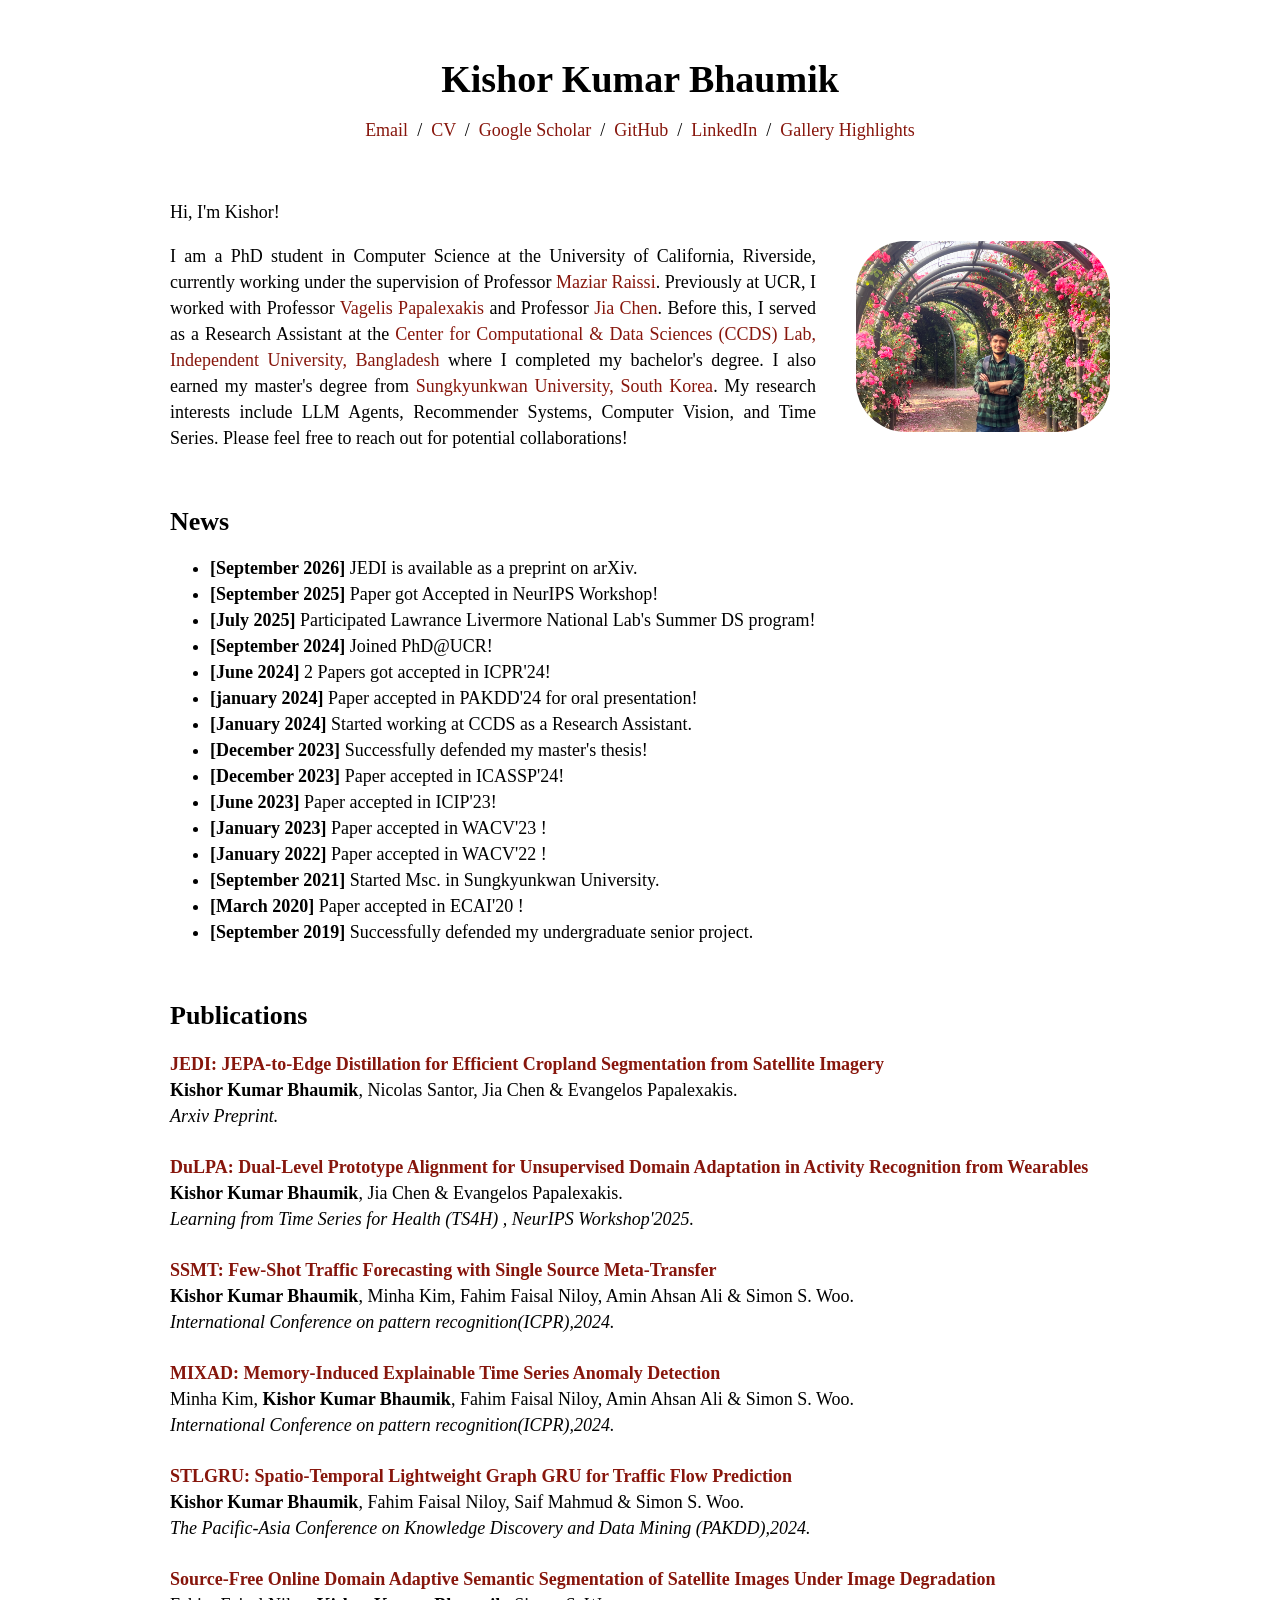
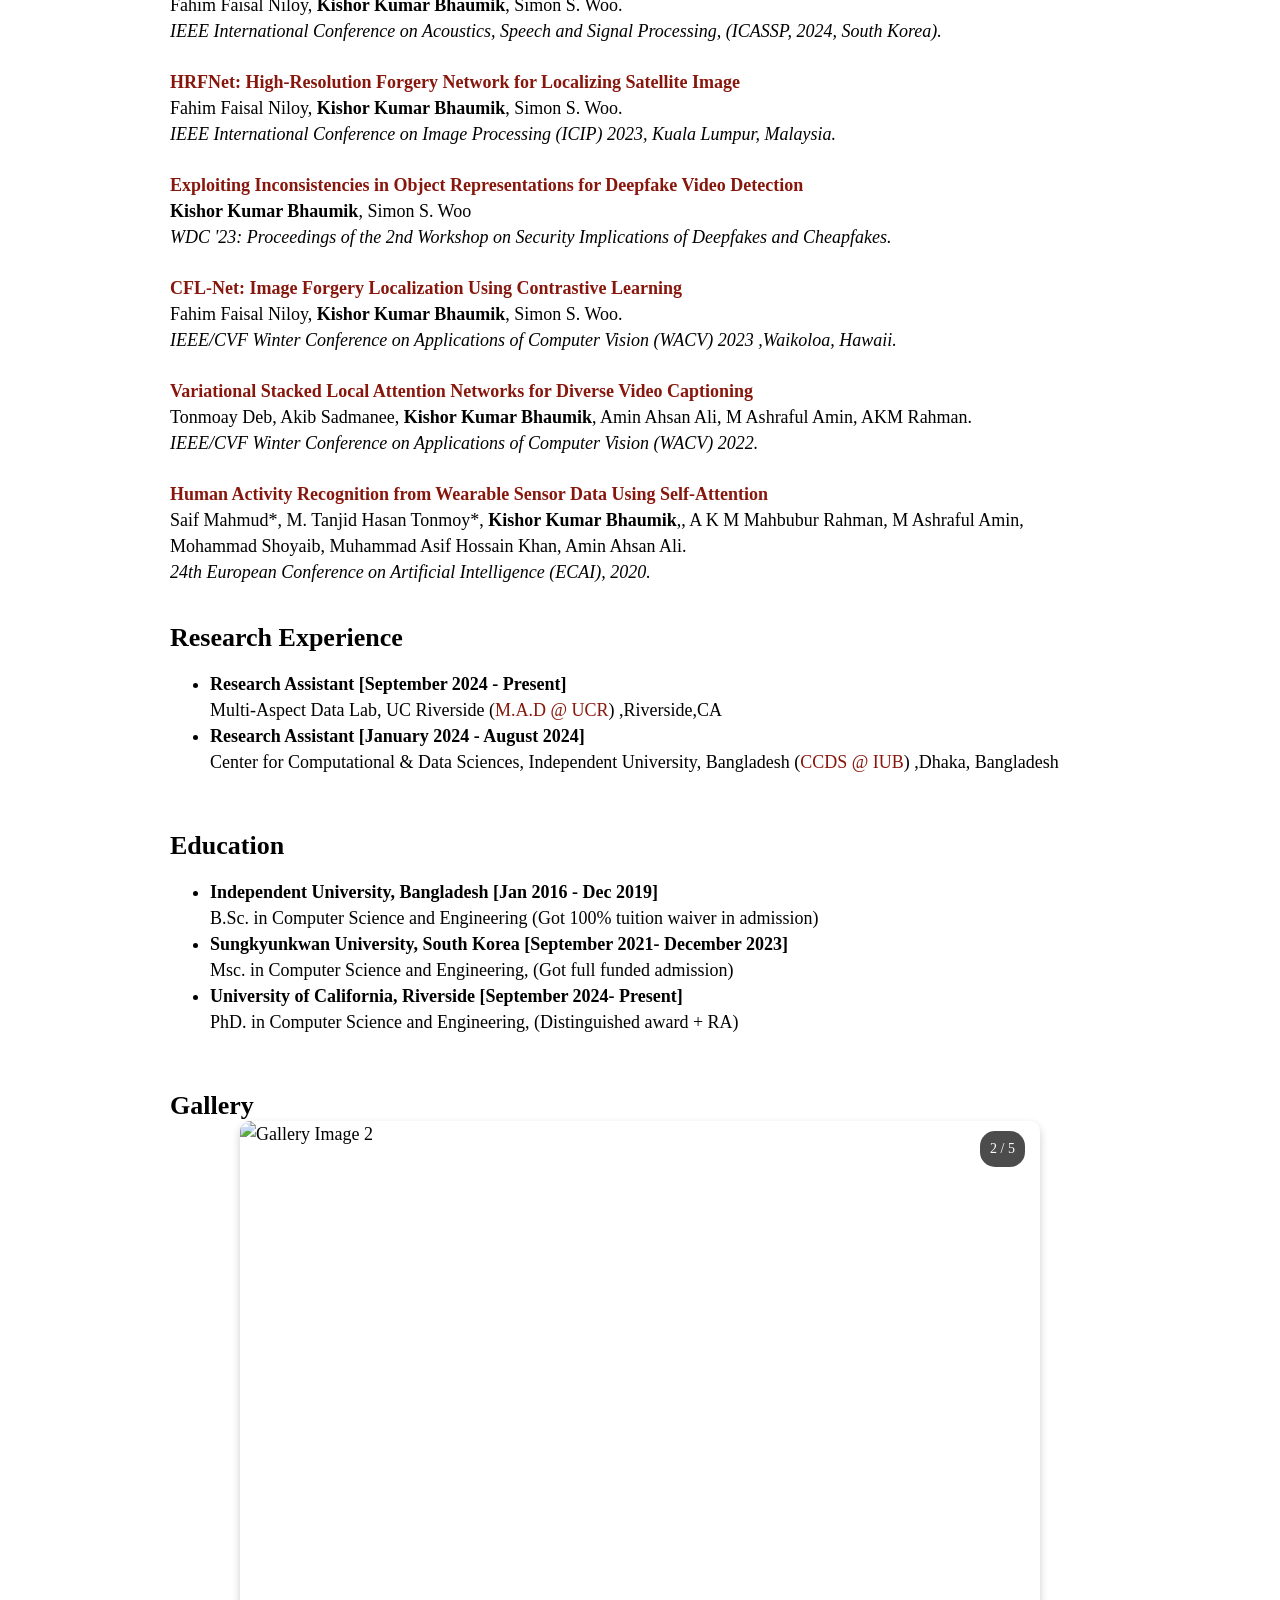
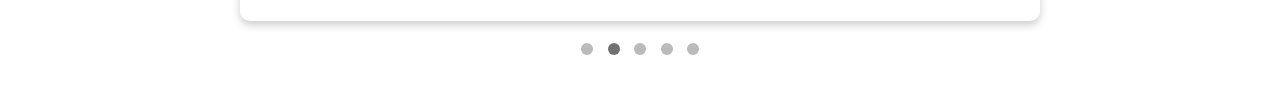
==== commit a1611dc7: "Update news item to reflect preprint status" ====
--- a/index.html
+++ b/index.html
@@ -113,7 +113,7 @@
         <tbody><tr><td>
             <heading>News</heading>
             <ul>
-              <li><strong>[September 2026]</strong> JEDI is available in arxive.</li>
+              <li><strong>[September 2026]</strong> JEDI is available as a preprint on arXiv.</li>
               <li><strong>[September 2025]</strong> Paper got Accepted in NeurIPS Workshop!</li>
               <li><strong>[July 2025]</strong> Participated Lawrance Livermore National Lab's Summer DS program!</li>
               <li><strong>[September 2024]</strong> Joined PhD@UCR!</li>
@@ -153,7 +153,7 @@
               <br>
                <b>Kishor Kumar Bhaumik</b>, Nicolas Santor, Jia Chen & Evangelos Papalexakis. 
               <br>
-              <em>
+              <em> Arxiv Preprint.
               <br>
             </td>
           </tr>
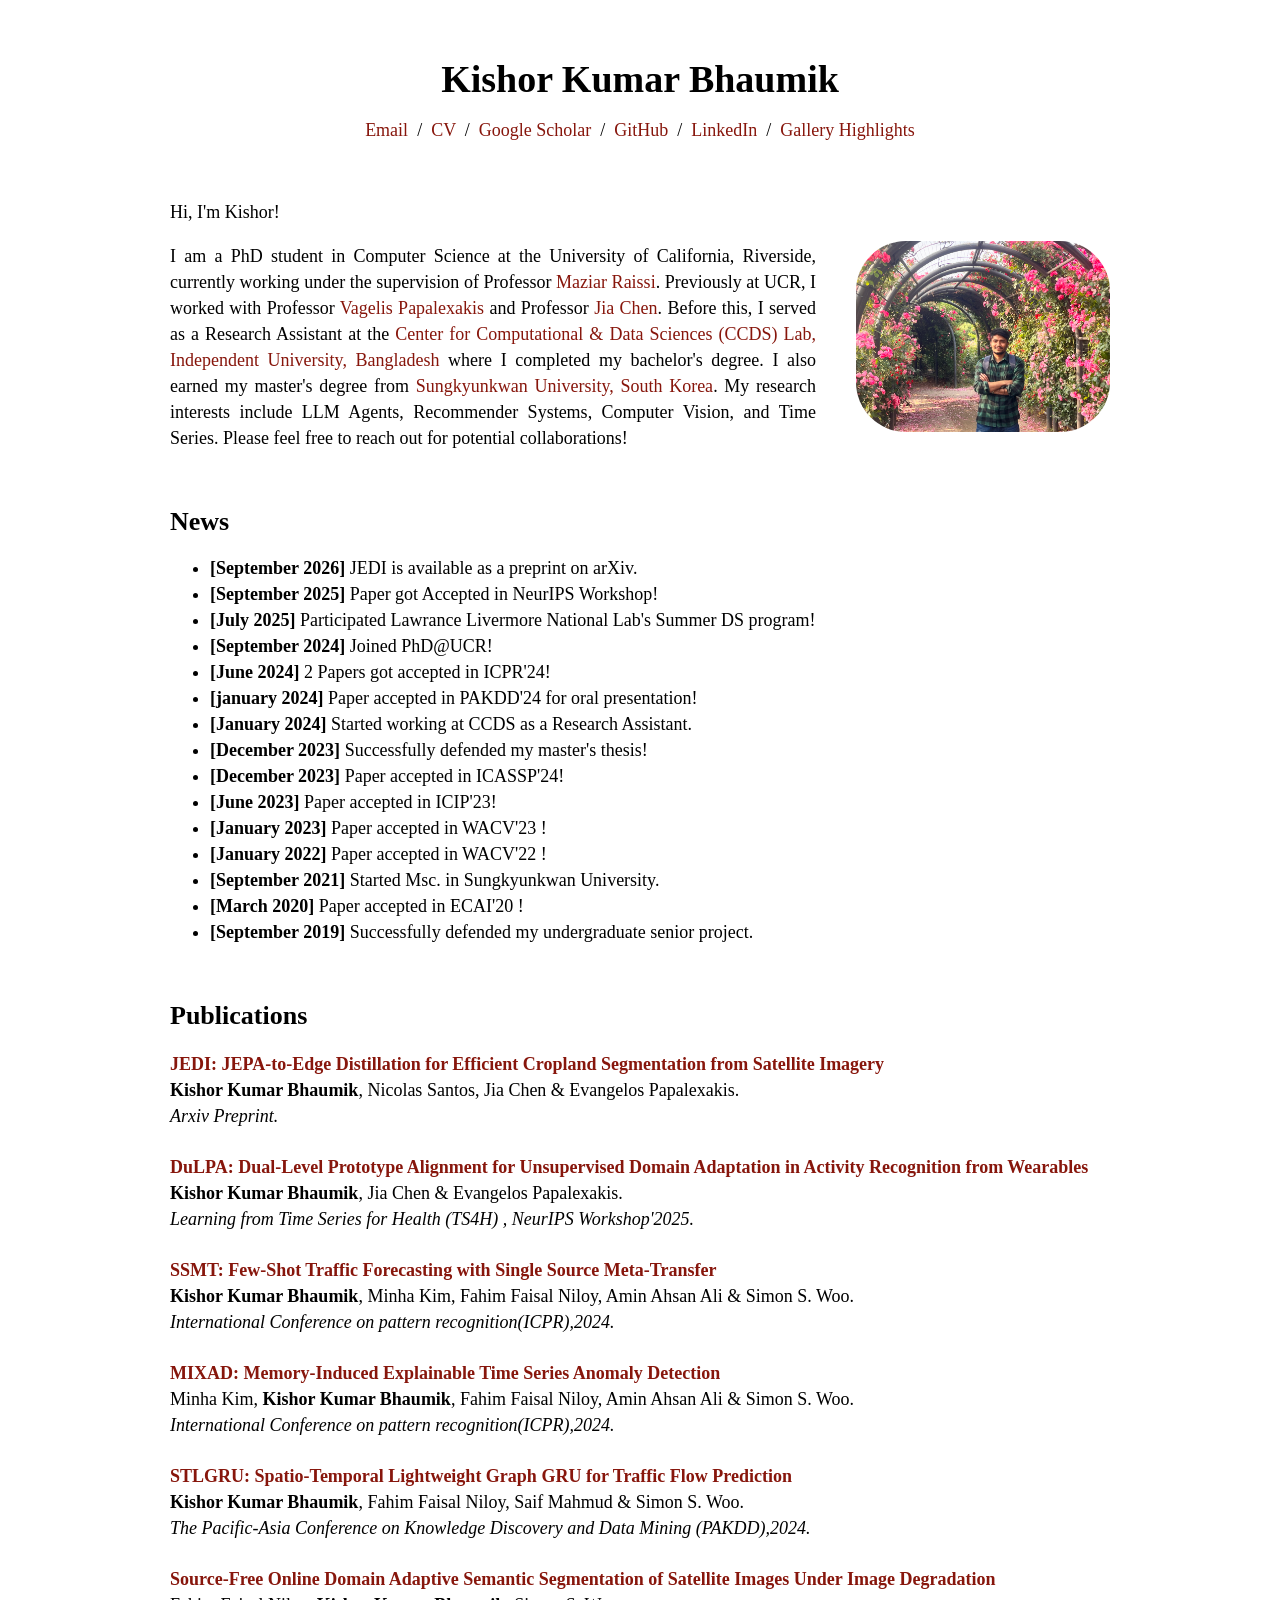
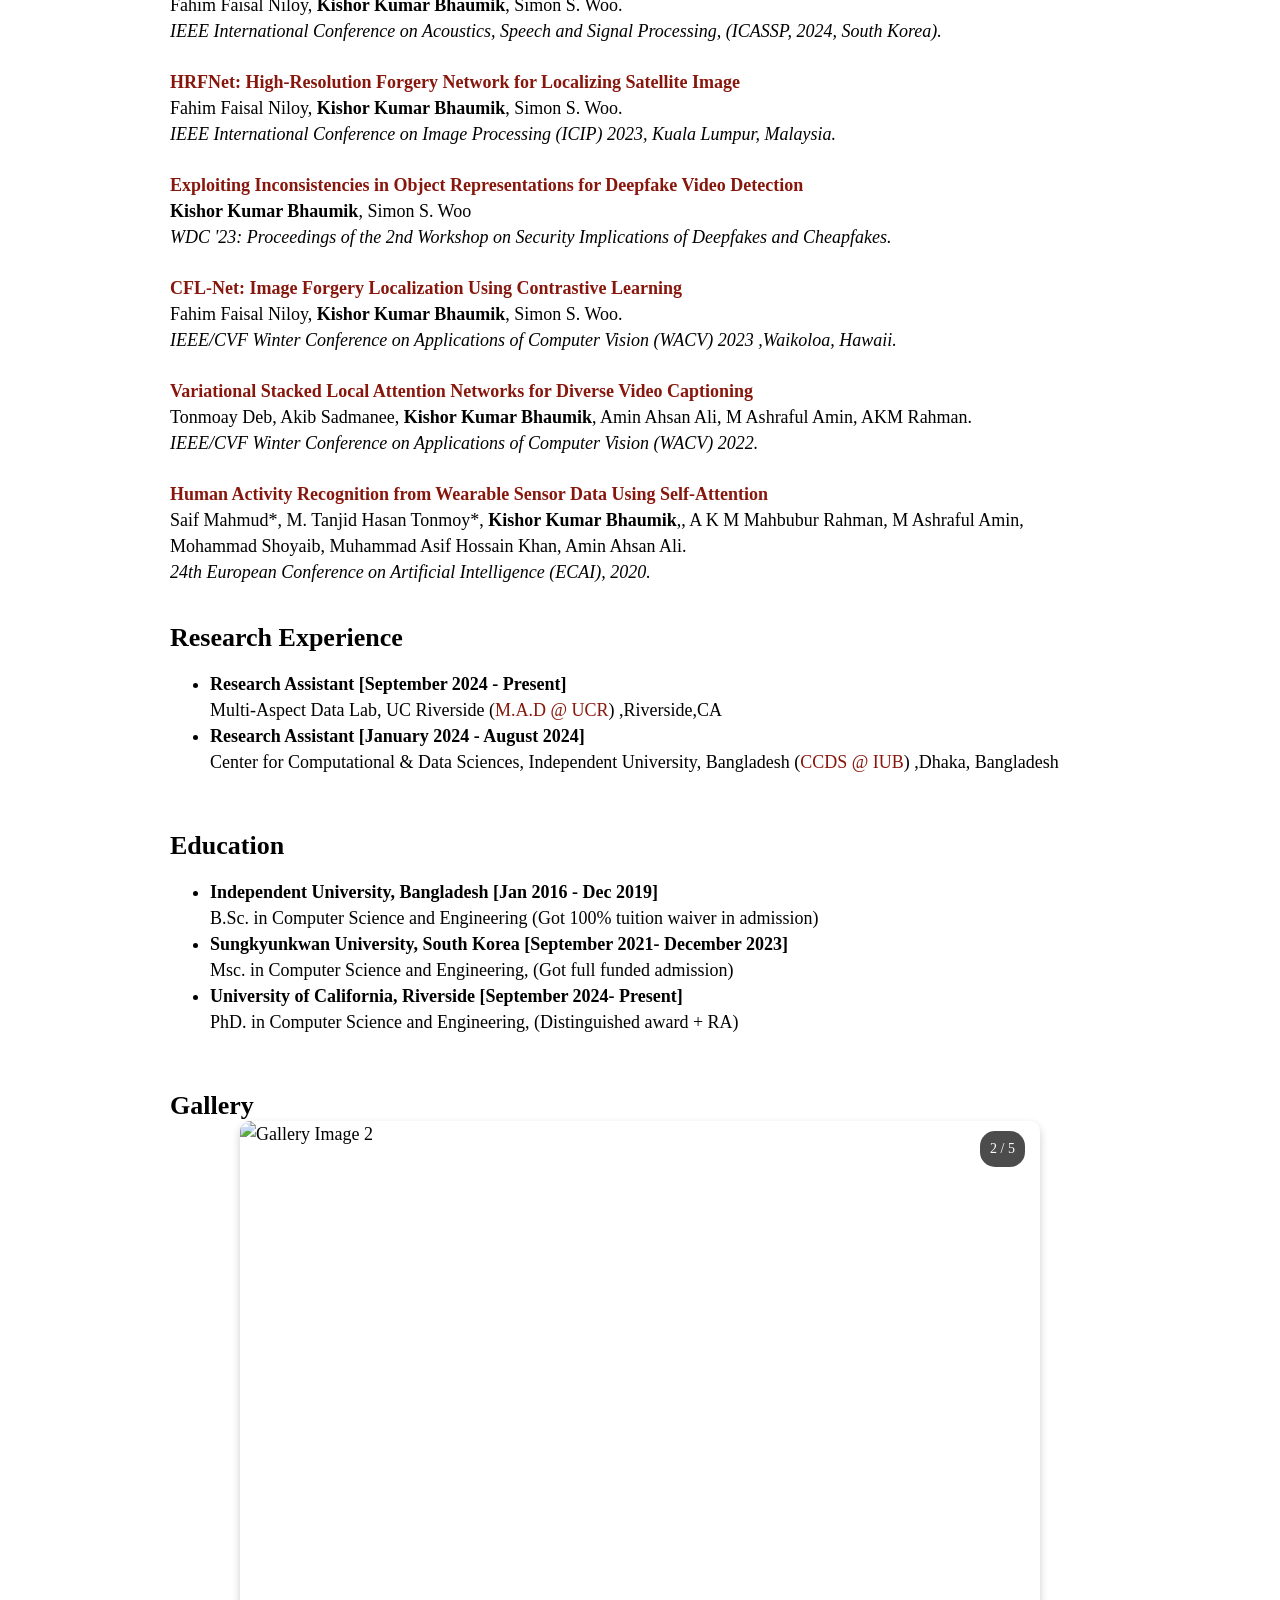
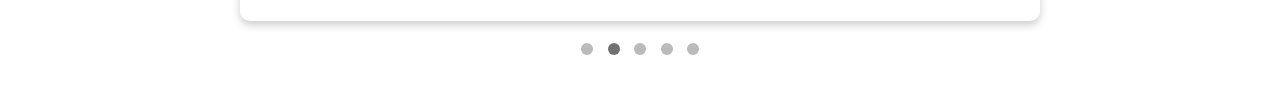
==== commit 19ed7659: "Fix typo in author name in index.html" ====
--- a/index.html
+++ b/index.html
@@ -151,7 +151,7 @@
                 <papertitle>JEDI: JEPA-to-Edge Distillation for Efficient Cropland Segmentation from Satellite Imagery</papertitle>
               </a>
               <br>
-               <b>Kishor Kumar Bhaumik</b>, Nicolas Santor, Jia Chen & Evangelos Papalexakis. 
+               <b>Kishor Kumar Bhaumik</b>, Nicolas Santos, Jia Chen & Evangelos Papalexakis. 
               <br>
               <em> Arxiv Preprint.
               <br>
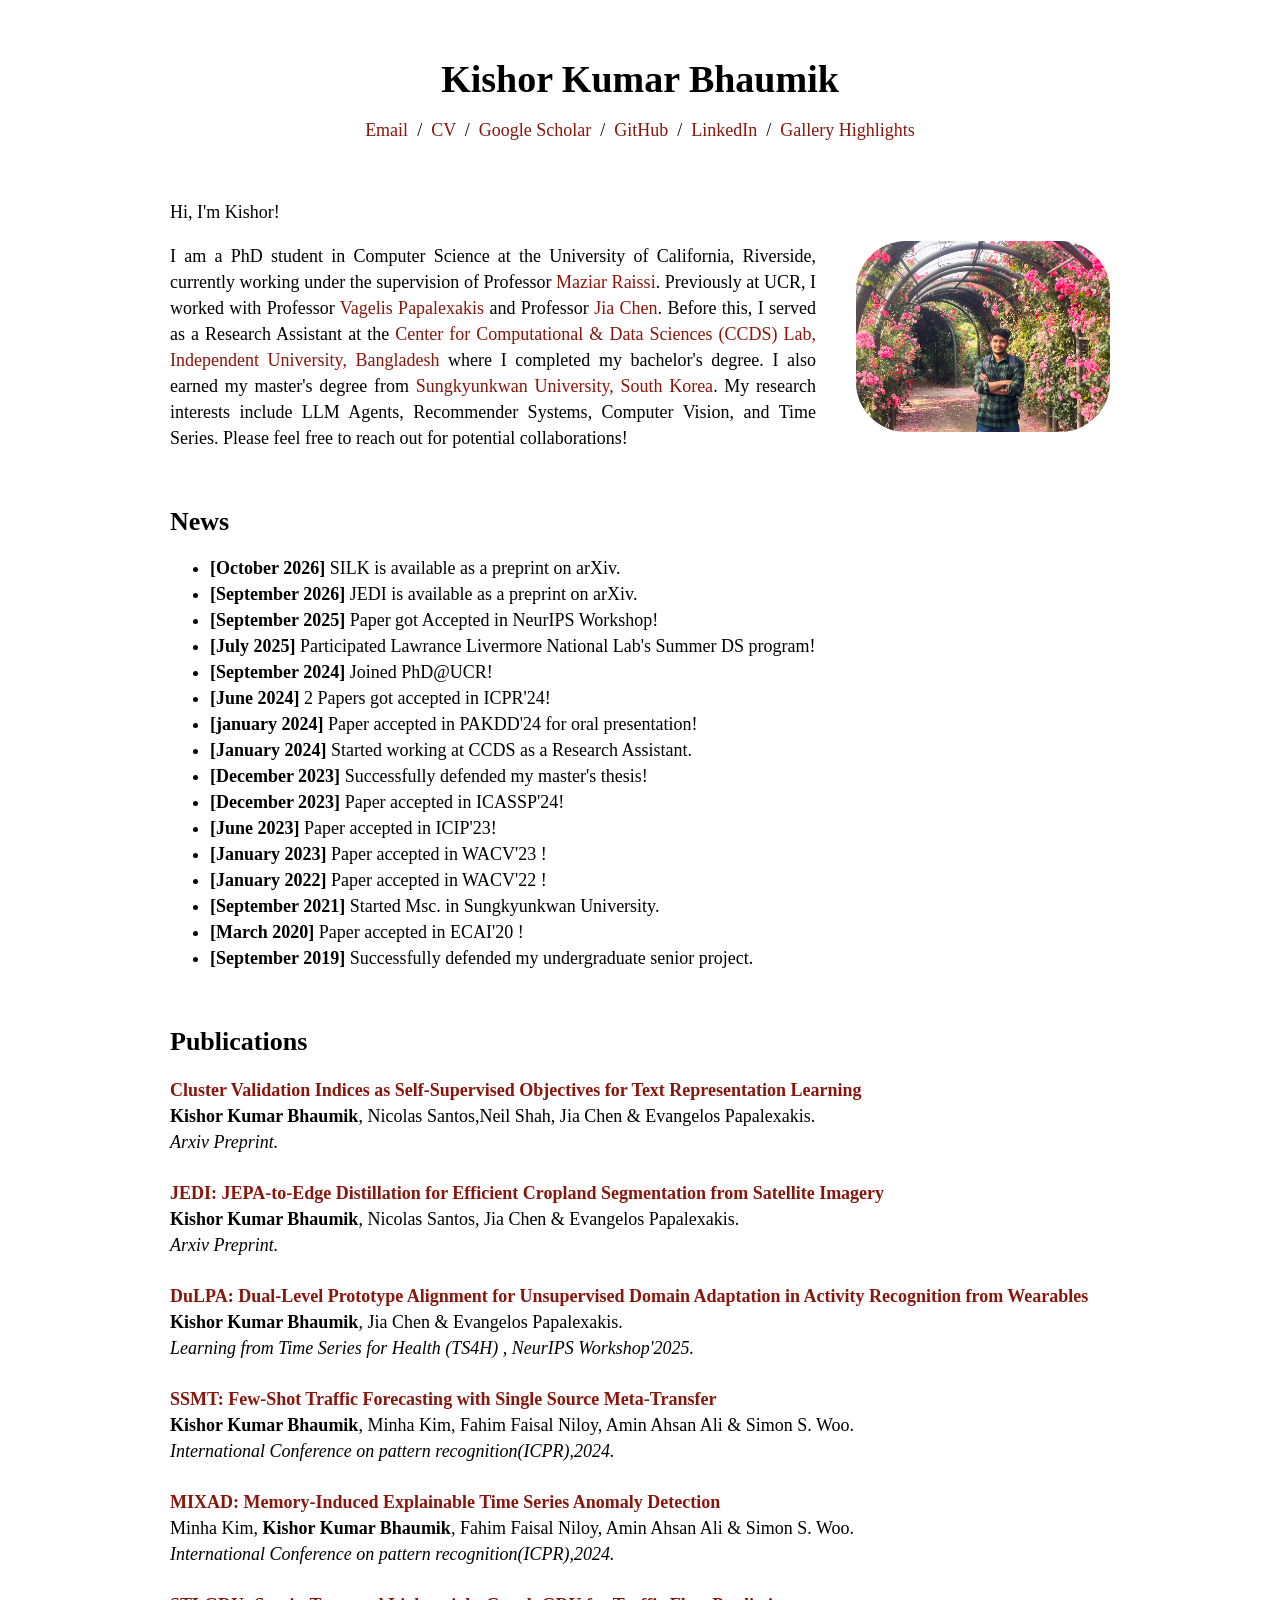
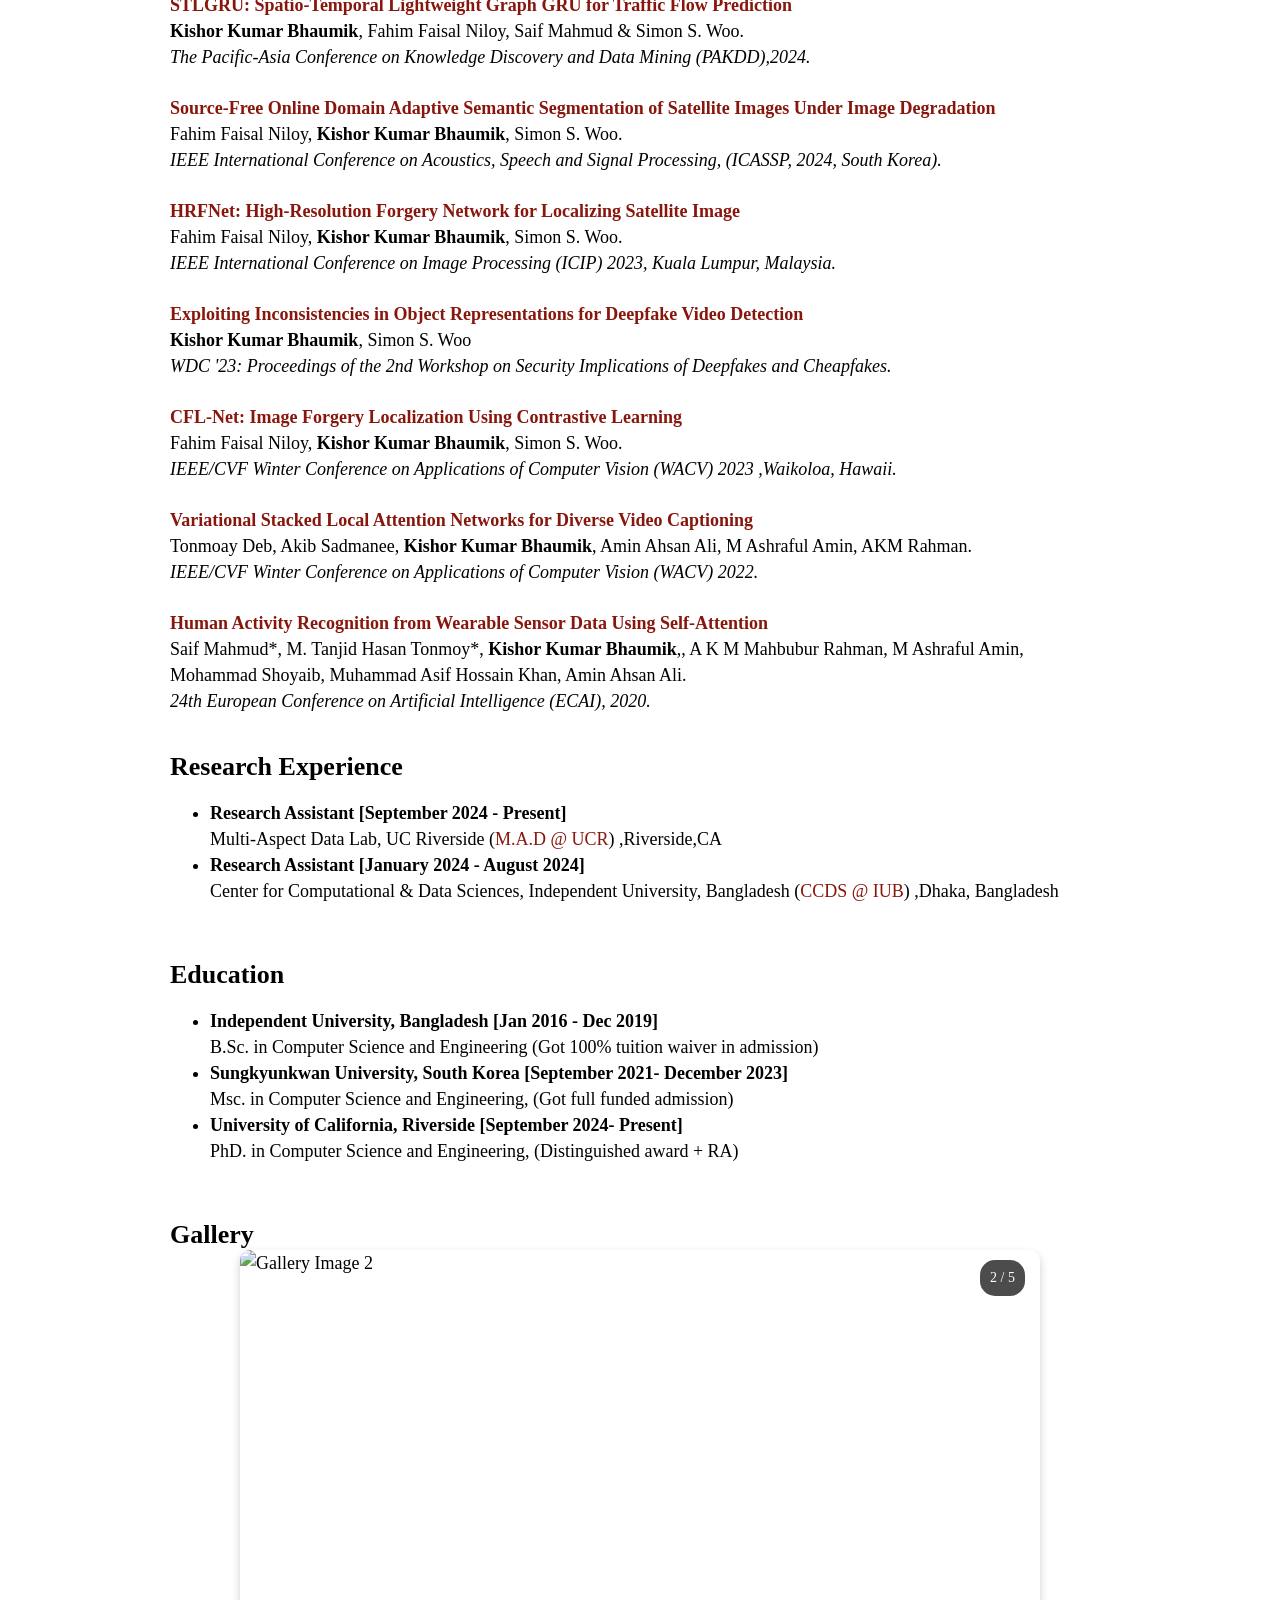
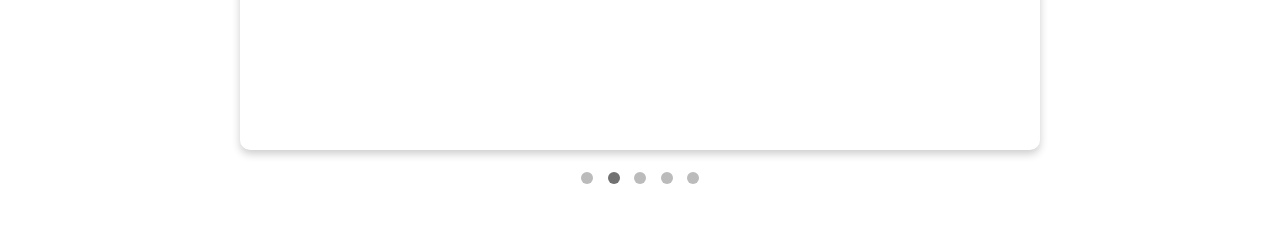
==== commit 41bf648d: "Add news item for SILK preprint and paper details Added news item about SILK preprint and new paper " ====
--- a/index.html
+++ b/index.html
@@ -113,6 +113,7 @@
         <tbody><tr><td>
             <heading>News</heading>
             <ul>
+              <li><strong>[October 2026]</strong> SILK is available as a preprint on arXiv.</li>
               <li><strong>[September 2026]</strong> JEDI is available as a preprint on arXiv.</li>
               <li><strong>[September 2025]</strong> Paper got Accepted in NeurIPS Workshop!</li>
               <li><strong>[July 2025]</strong> Participated Lawrance Livermore National Lab's Summer DS program!</li>
@@ -144,6 +145,19 @@
 
         <table width="100%" align="center" border="0" cellspacing="15" cellpadding="5">
 
+
+            <tr>
+            <td valign="top" width="95%">
+              <a href="https://arxiv.org/abs/2610.04830">
+                <papertitle>Cluster Validation Indices as Self-Supervised Objectives for Text Representation Learning</papertitle>
+              </a>
+              <br>
+               <b>Kishor Kumar Bhaumik</b>, Nicolas Santos,Neil Shah, Jia Chen & Evangelos Papalexakis. 
+              <br>
+              <em> Arxiv Preprint.
+              <br>
+            </td>
+          </tr>
 
           <tr>
             <td valign="top" width="95%">
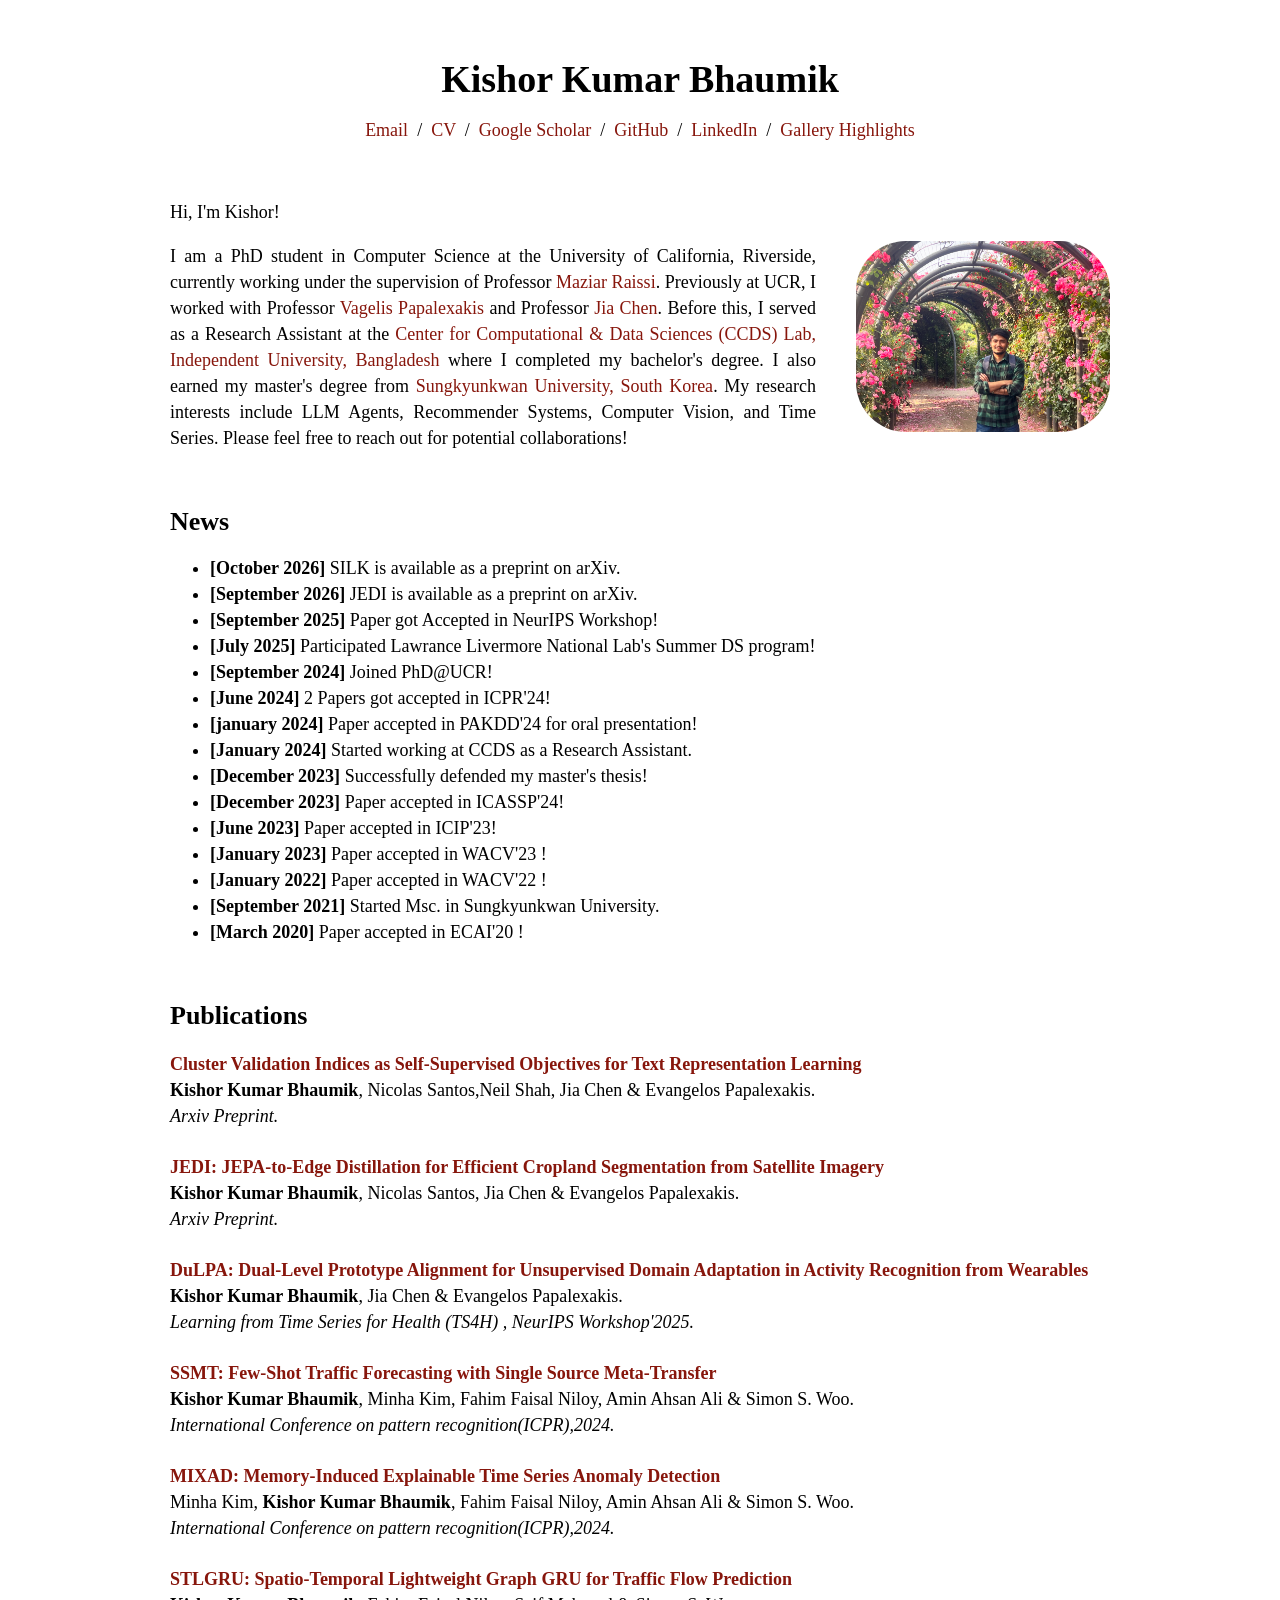
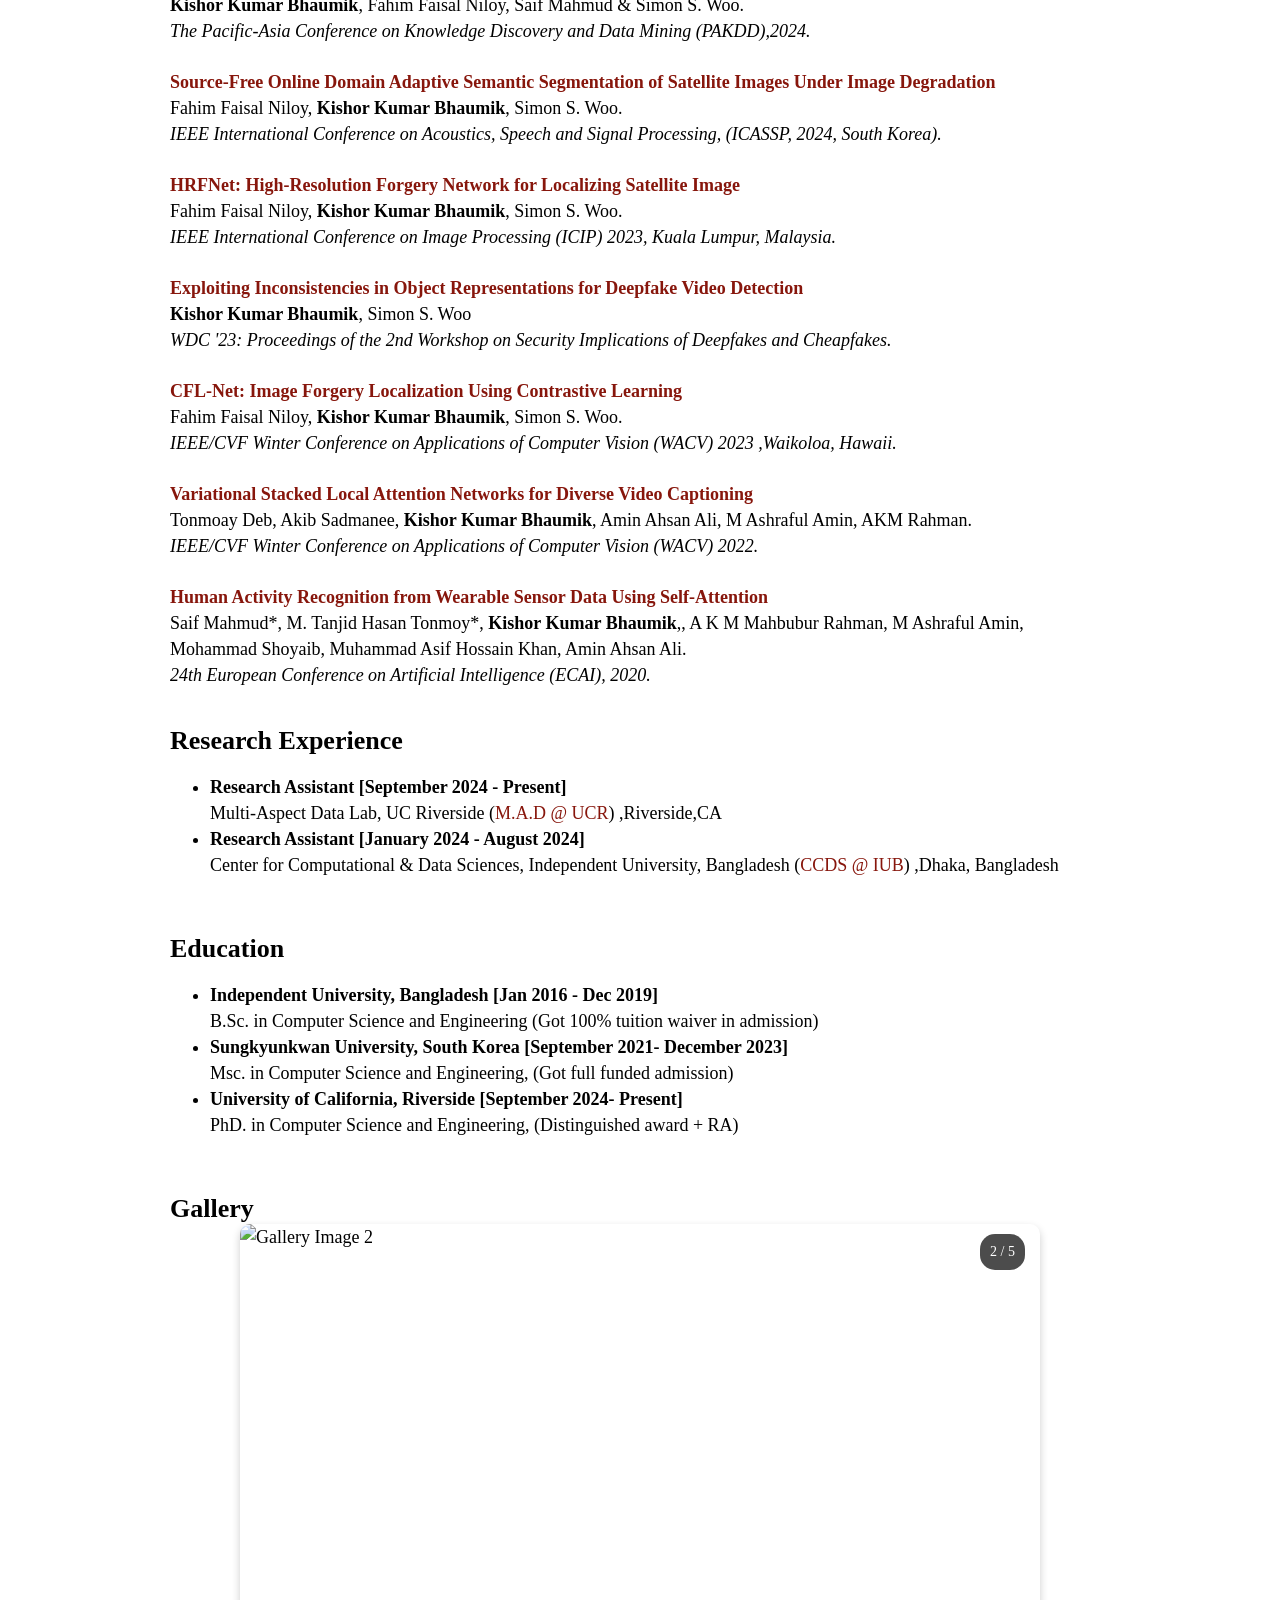
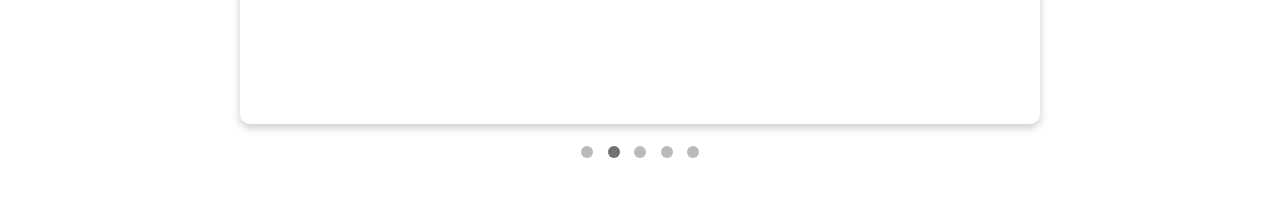
==== commit eb606e9a: "Remove September 2019 project defense entry" ====
--- a/index.html
+++ b/index.html
@@ -129,7 +129,6 @@
                 <li><strong>[September 2021]</strong> Started Msc. in Sungkyunkwan University.</li>
                 <li><strong>[March 2020]</strong> Paper accepted in ECAI'20 !</li>
 
-                <li><strong>[September 2019]</strong> Successfully defended my undergraduate senior project.</li>
             </ul>
         </td></tr>
 
